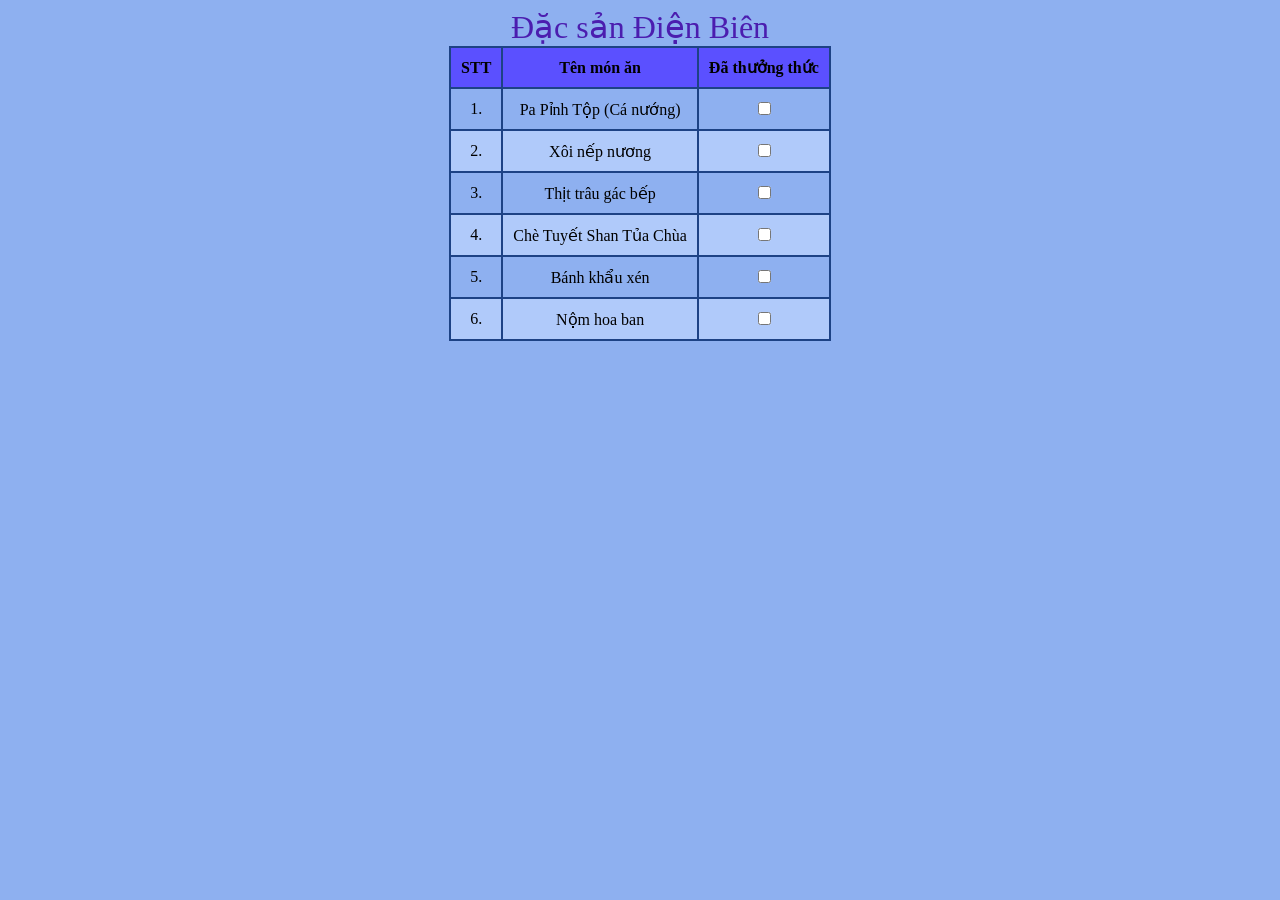
==== index.html @ adc9e401 "Update and rename BTBuoi1.html to index.html" ====
<!DOCTYPE html>
<html lang="en">
<head>
    <meta charset="UTF-8">
    <meta name="viewport" content="width=device-width, initial-scale=1.0">
    <title>Đặc sản Điện Biên</title>
    <link rel="icon" href="[data-uri]">
    <style>
        body
        {
            background-color: rgb(142, 176, 240);
        }
        table
        {
            margin: auto;
            border: solid;
        }
        table,th,td
        {
            text-align: center;
            border: 2px solid ;
            border-color: rgb(29, 66, 133);
            border-collapse: collapse;
            padding: 10px;
        }
        th
        {
            background-color: rgb(91, 80, 255);
        }
        .nen
        {
            background-color: rgb(176, 202, 250);
        }
        caption
        {
            color: rgb(75, 29, 175);
            font-size: xx-large;
        }
    </style>
</head>
<body>
    <table>
        <caption>Đặc sản Điện Biên</caption>
        <tr>
            <th>STT</th>
            <th>Tên món ăn</th>
            <th>Đã thưởng thức</th>
        </tr>
        <tr>
            <td>1.</td>
            <td>Pa Pỉnh Tộp (Cá nướng)</td>
            <td> <input type="checkbox" id="danhdau" name="danhdau" value="danhdau"> </td>
        </tr>
        <tr class="nen">
            <td>2.</td>
            <td>Xôi nếp nương</td>
            <td> <input type="checkbox" id="danhdau" name="danhdau" value="danhdau"> </td>
        </tr>
        <tr>
            <td>3.</td>
            <td>Thịt trâu gác bếp</td>
            <td> <input type="checkbox" id="danhdau" name="danhdau" value="danhdau"> </td>
        </tr>
        <tr class="nen">
            <td>4.</td>
            <td>Chè Tuyết Shan Tủa Chùa</td>
            <td> <input type="checkbox" id="danhdau" name="danhdau" value="danhdau"> </td>
        </tr>
        <tr>
            <td>5.</td>
            <td>Bánh khẩu xén</td>
            <td> <input type="checkbox" id="danhdau" name="danhdau" value="danhdau"> </td>
        </tr>
        <tr class="nen">
            <td>6.</td>
            <td>Nộm hoa ban</td>
            <td> <input type="checkbox" id="danhdau" name="danhdau" value="danhdau"> </td>
        </tr>
    </table>
</body>
</html>
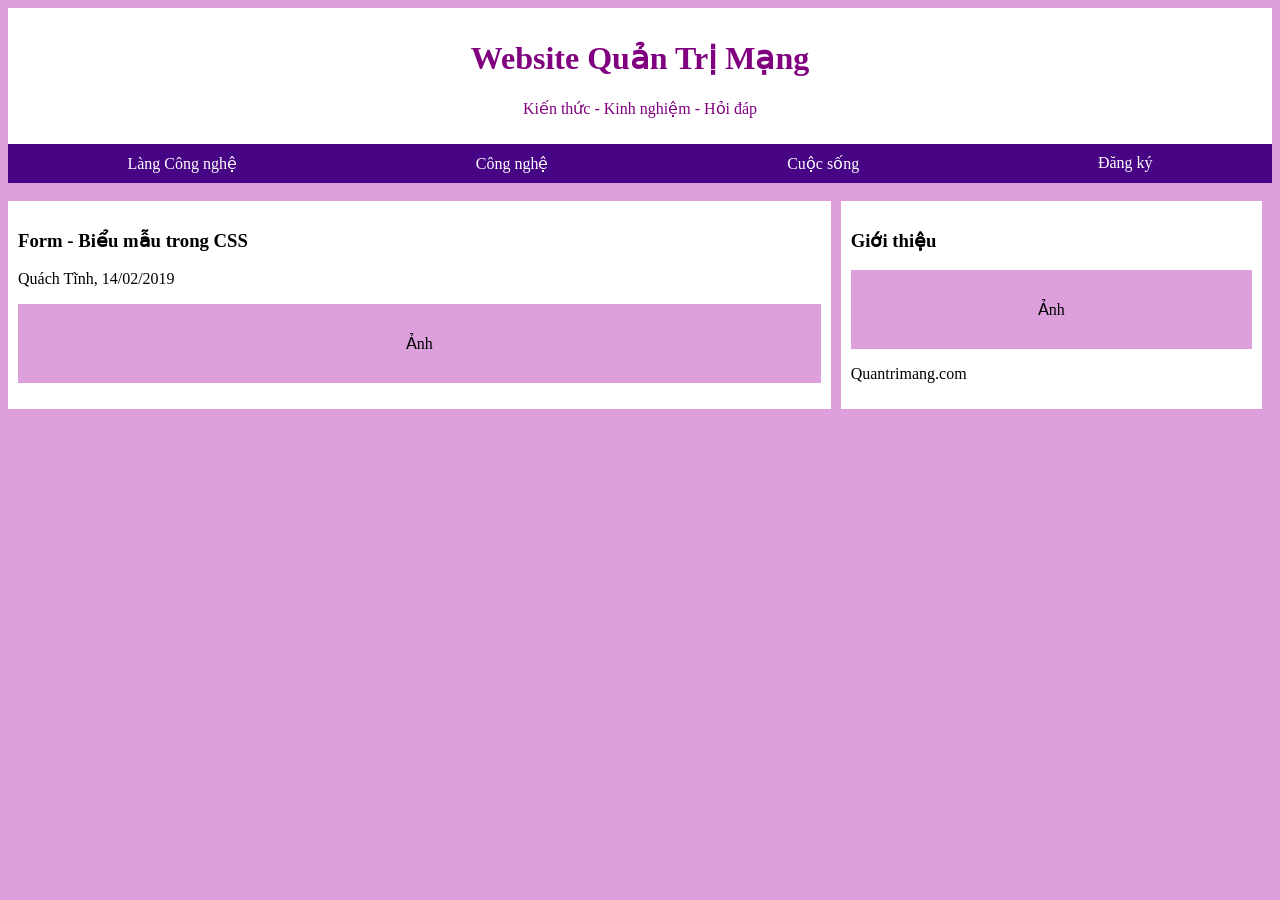
==== commit ab22c156: "Update and rename BTBuoi3.html to index.html" ====
--- a/index.html
+++ b/index.html
@@ -3,79 +3,79 @@
 <head>
     <meta charset="UTF-8">
     <meta name="viewport" content="width=device-width, initial-scale=1.0">
-    <title>Đặc sản Điện Biên</title>
-    <link rel="icon" href="[data-uri]">
+    <title>BT Buổi 3</title>
     <style>
-        body
-        {
-            background-color: rgb(142, 176, 240);
+        body{
+            background-color: plum;
         }
-        table
-        {
-            margin: auto;
-            border: solid;
-        }
-        table,th,td
-        {
+        .nen{
             text-align: center;
-            border: 2px solid ;
-            border-color: rgb(29, 66, 133);
-            border-collapse: collapse;
+            background-color: white;
+            color: purple;
             padding: 10px;
         }
-        th
-        {
-            background-color: rgb(91, 80, 255);
+        .header{
+            display: flex;
+            width: auto;
+            height: auto;
+            background-color: rgb(71, 5, 134);
+            justify-content: space-around;
         }
-        .nen
-        {
-            background-color: rgb(176, 202, 250);
+        a{
+            color: white;
+            padding: 10px;
+            text-decoration: none;
         }
-        caption
-        {
-            color: rgb(75, 29, 175);
-            font-size: xx-large;
+        a:hover{
+            color: purple;
+        }
+        .khoidoi{
+            display: flex;
+            background-color:plum;
+            gap: 10px;
+        }
+        .khoilon{
+            flex: 2;
+            background-color: white;
+            padding: 10px;
+        }
+        .khoinho{
+            flex: 1;
+            background-color: white;
+            padding: 10px;
+        }
+        .khoianh{
+            width: auto;
+            height: auto;
+            background-color: plum;
+            text-align: center;
+            padding: 30px;
         }
     </style>
 </head>
 <body>
-    <table>
-        <caption>Đặc sản Điện Biên</caption>
-        <tr>
-            <th>STT</th>
-            <th>Tên món ăn</th>
-            <th>Đã thưởng thức</th>
-        </tr>
-        <tr>
-            <td>1.</td>
-            <td>Pa Pỉnh Tộp (Cá nướng)</td>
-            <td> <input type="checkbox" id="danhdau" name="danhdau" value="danhdau"> </td>
-        </tr>
-        <tr class="nen">
-            <td>2.</td>
-            <td>Xôi nếp nương</td>
-            <td> <input type="checkbox" id="danhdau" name="danhdau" value="danhdau"> </td>
-        </tr>
-        <tr>
-            <td>3.</td>
-            <td>Thịt trâu gác bếp</td>
-            <td> <input type="checkbox" id="danhdau" name="danhdau" value="danhdau"> </td>
-        </tr>
-        <tr class="nen">
-            <td>4.</td>
-            <td>Chè Tuyết Shan Tủa Chùa</td>
-            <td> <input type="checkbox" id="danhdau" name="danhdau" value="danhdau"> </td>
-        </tr>
-        <tr>
-            <td>5.</td>
-            <td>Bánh khẩu xén</td>
-            <td> <input type="checkbox" id="danhdau" name="danhdau" value="danhdau"> </td>
-        </tr>
-        <tr class="nen">
-            <td>6.</td>
-            <td>Nộm hoa ban</td>
-            <td> <input type="checkbox" id="danhdau" name="danhdau" value="danhdau"> </td>
-        </tr>
-    </table>
+    <div class="nen">
+        <h1> Website Quản Trị Mạng </h1>
+        <p> Kiến thức - Kinh nghiệm - Hỏi đáp </p>
+    </div>
+    <div class="header">
+        <a href="#"> Làng Công nghệ </a>
+        <a href="#"> Công nghệ </a>
+        <a href="#"> Cuộc sống </a>
+        <a href="#"> Đăng ký </a>
+    </div> <br>
+    <div class="khoidoi">
+        <div class="khoilon">
+            <h3> Form - Biểu mẫu trong CSS </h3>
+            <p> Quách Tĩnh, 14/02/2019 </p>
+            <div class="khoianh"> Ảnh </div>
+        </div>
+        <div class="khoinho">
+            <h3> Giới thiệu </h3>
+            <div class="khoianh"> Ảnh </div>
+            <p> Quantrimang.com </p>
+        </div>
+    </p>
 </body>
+
 </html>
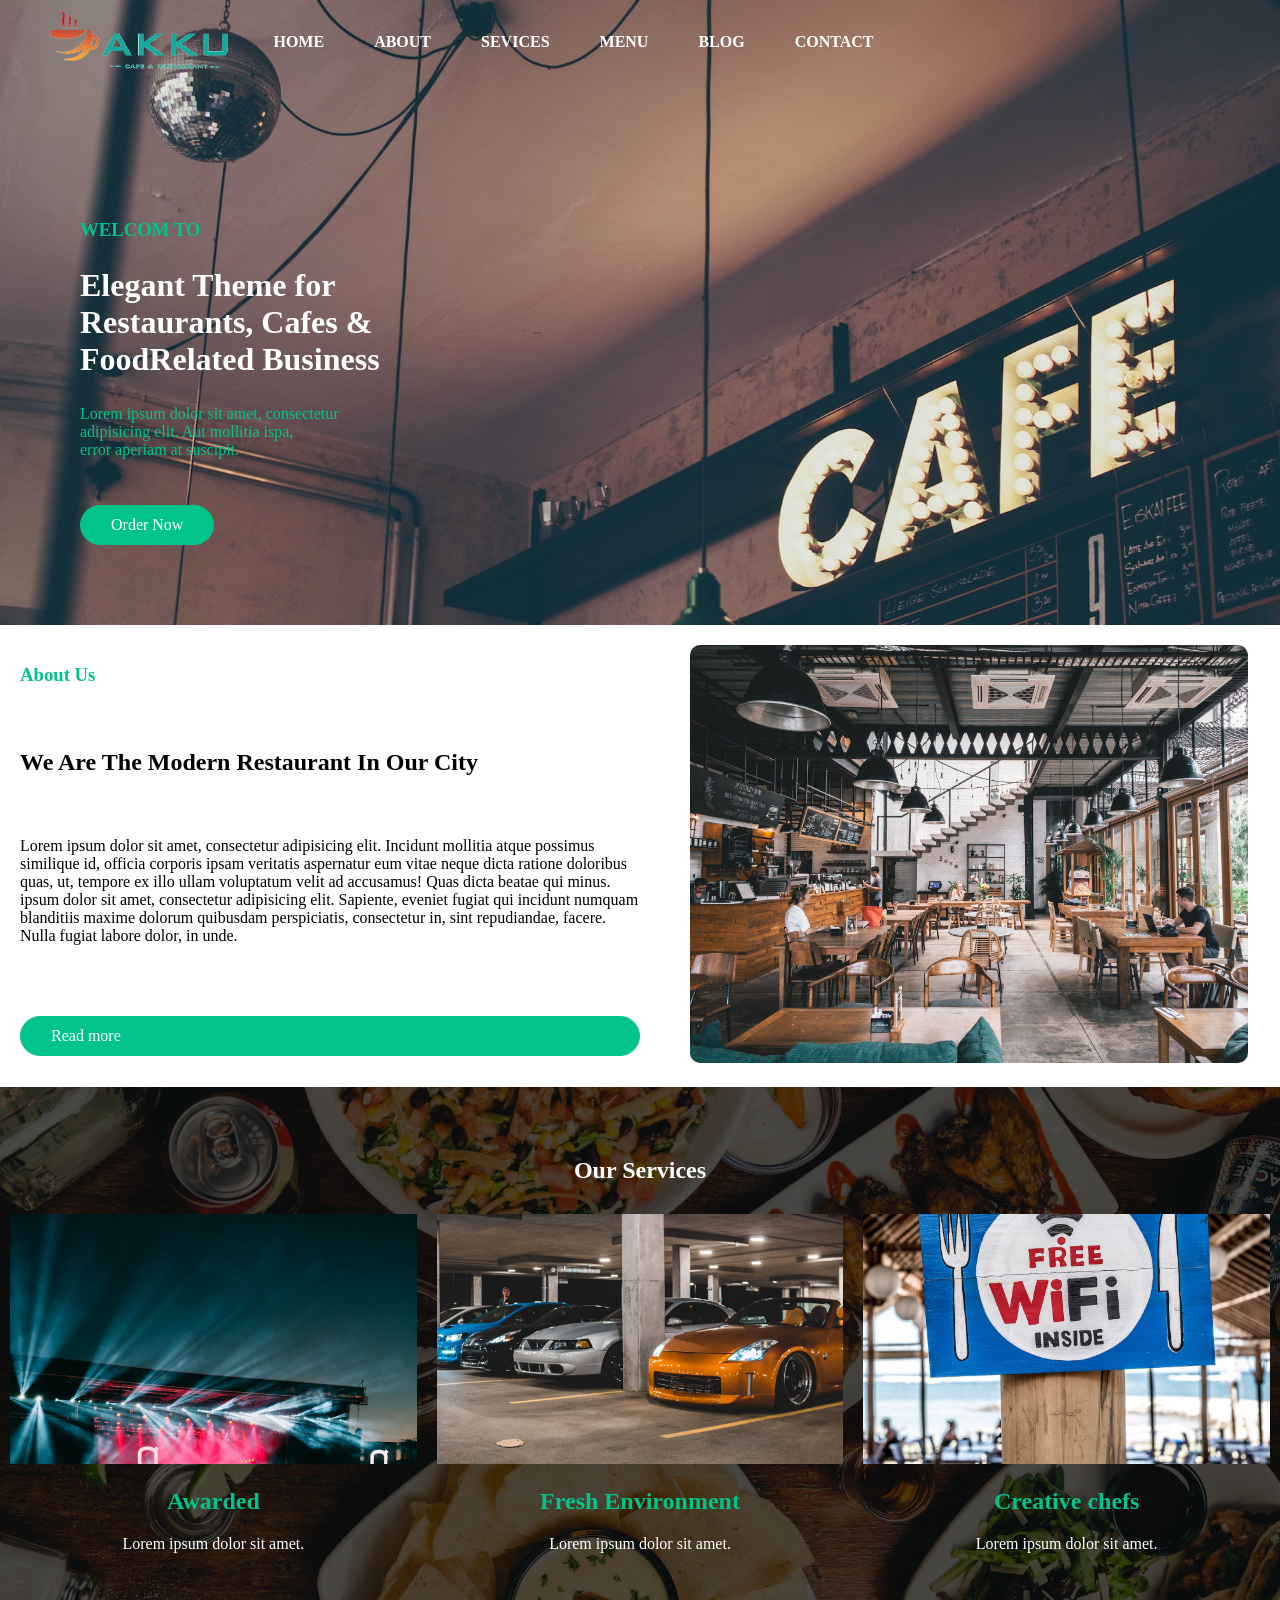
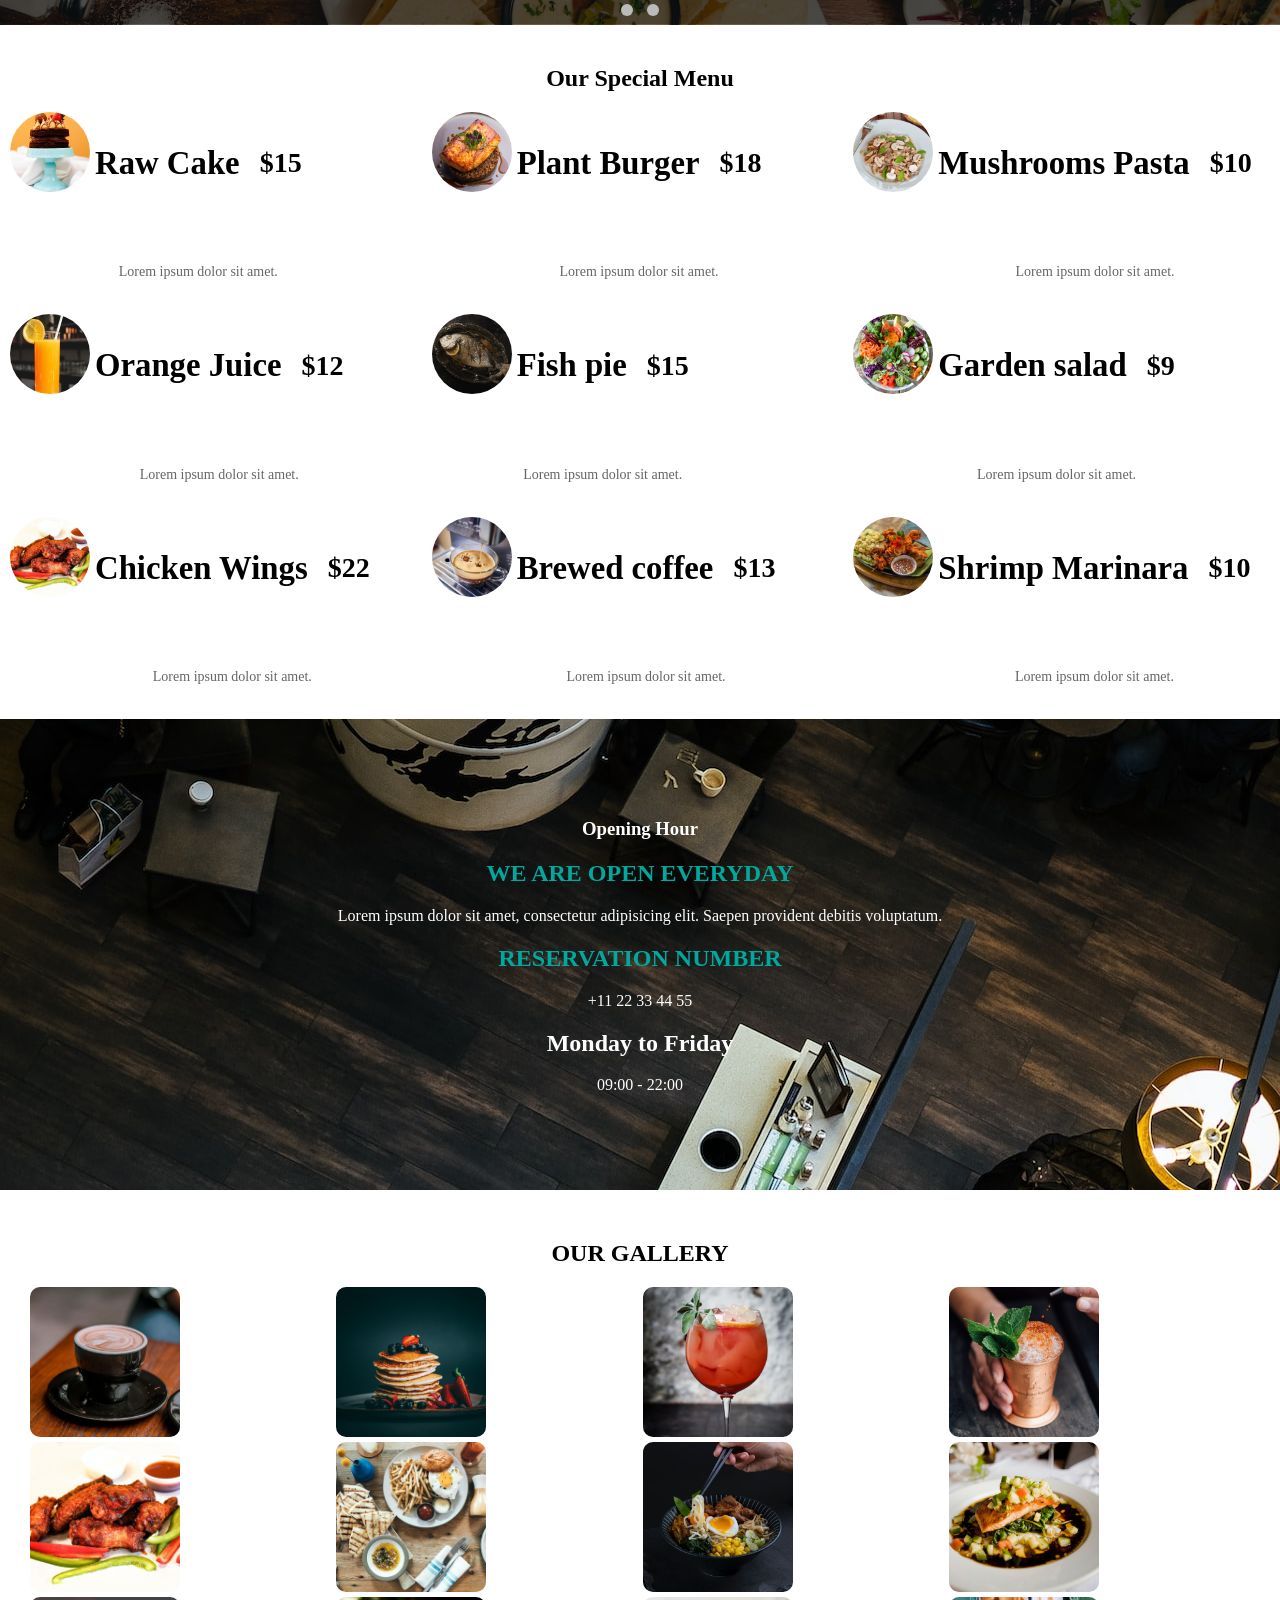
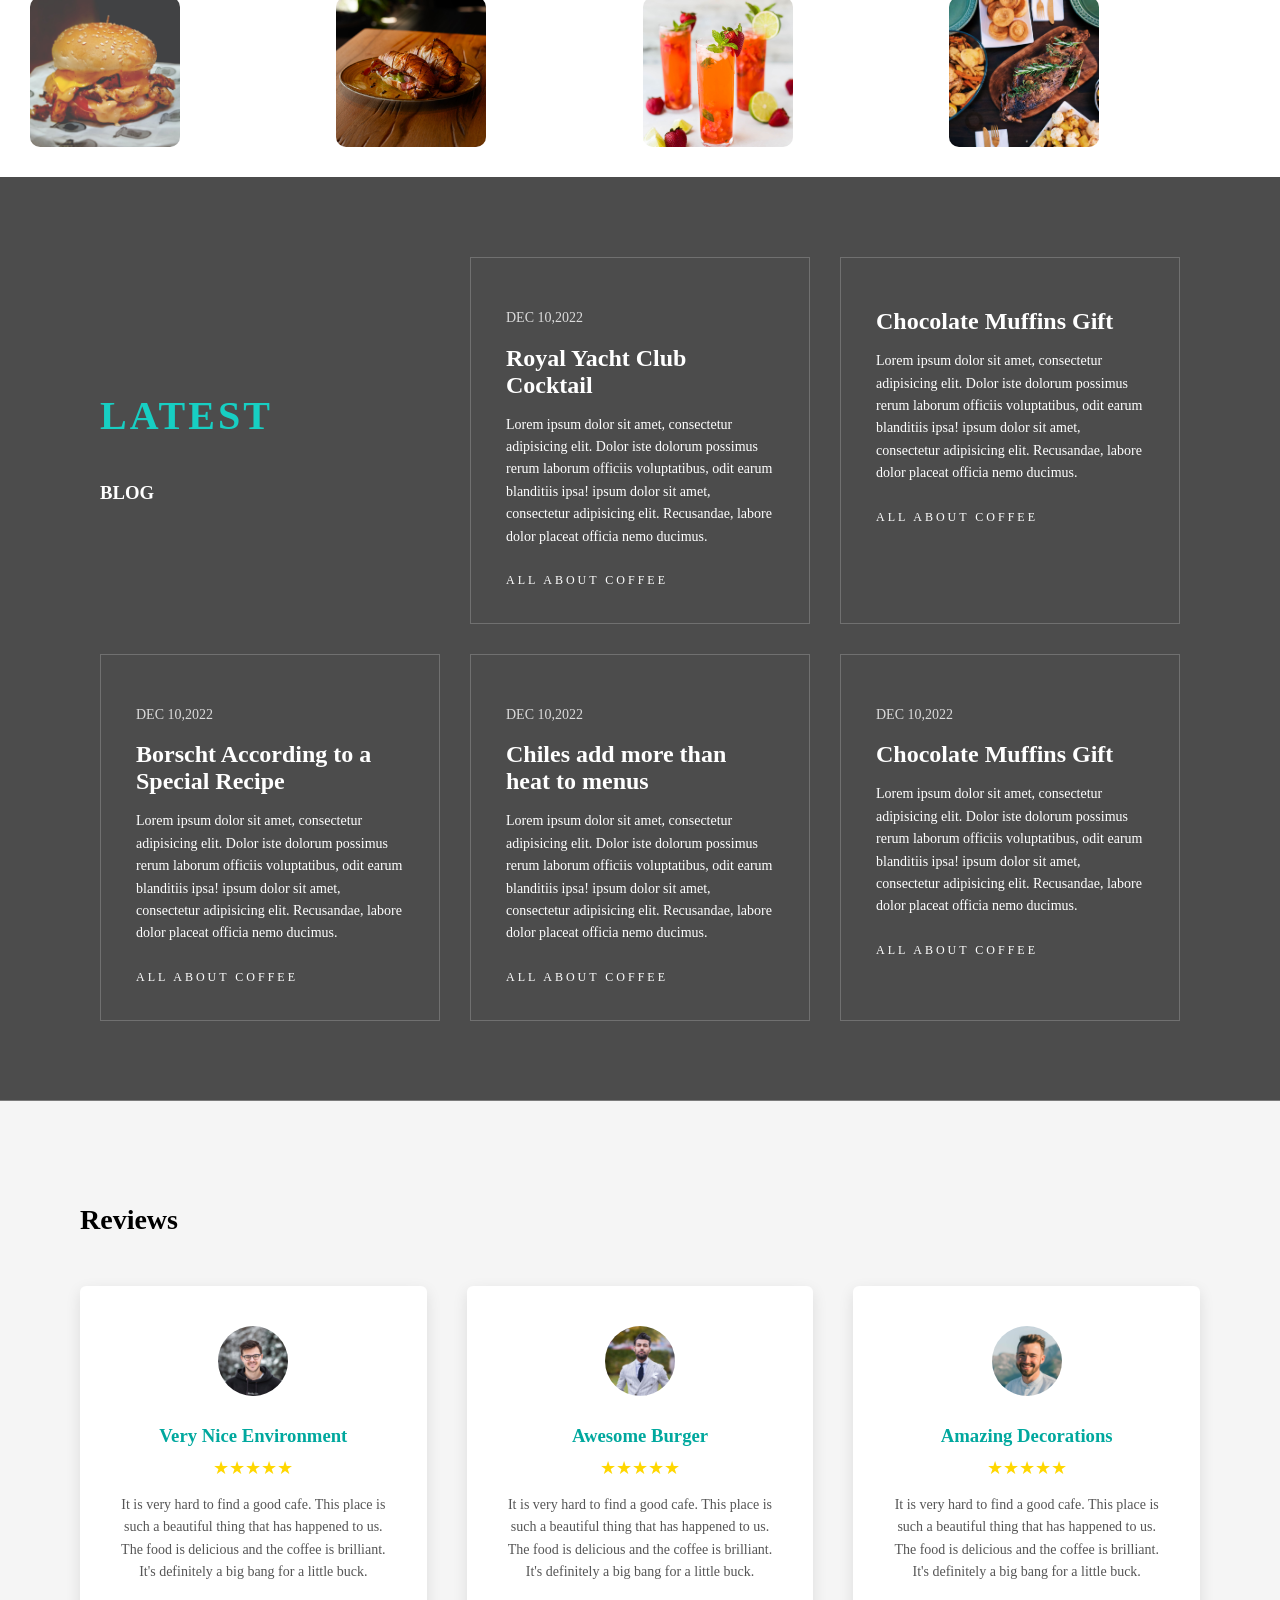
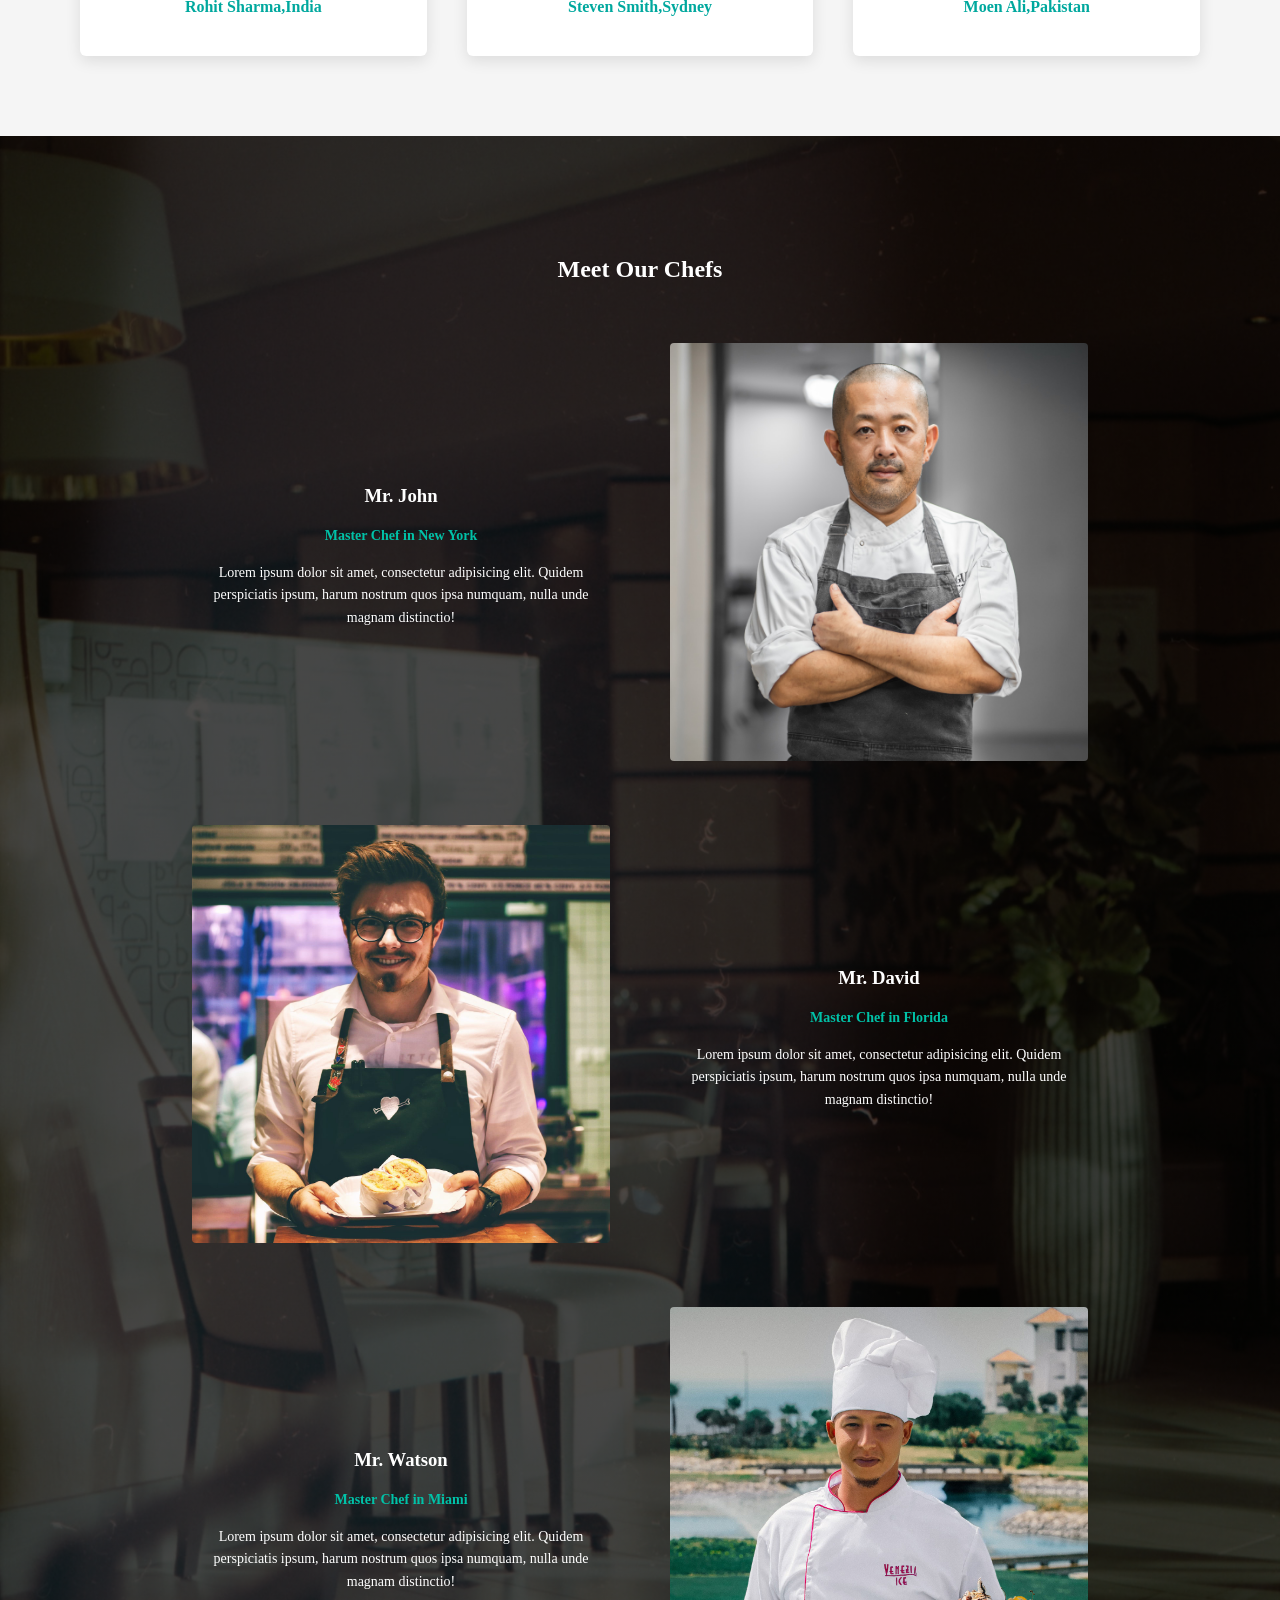
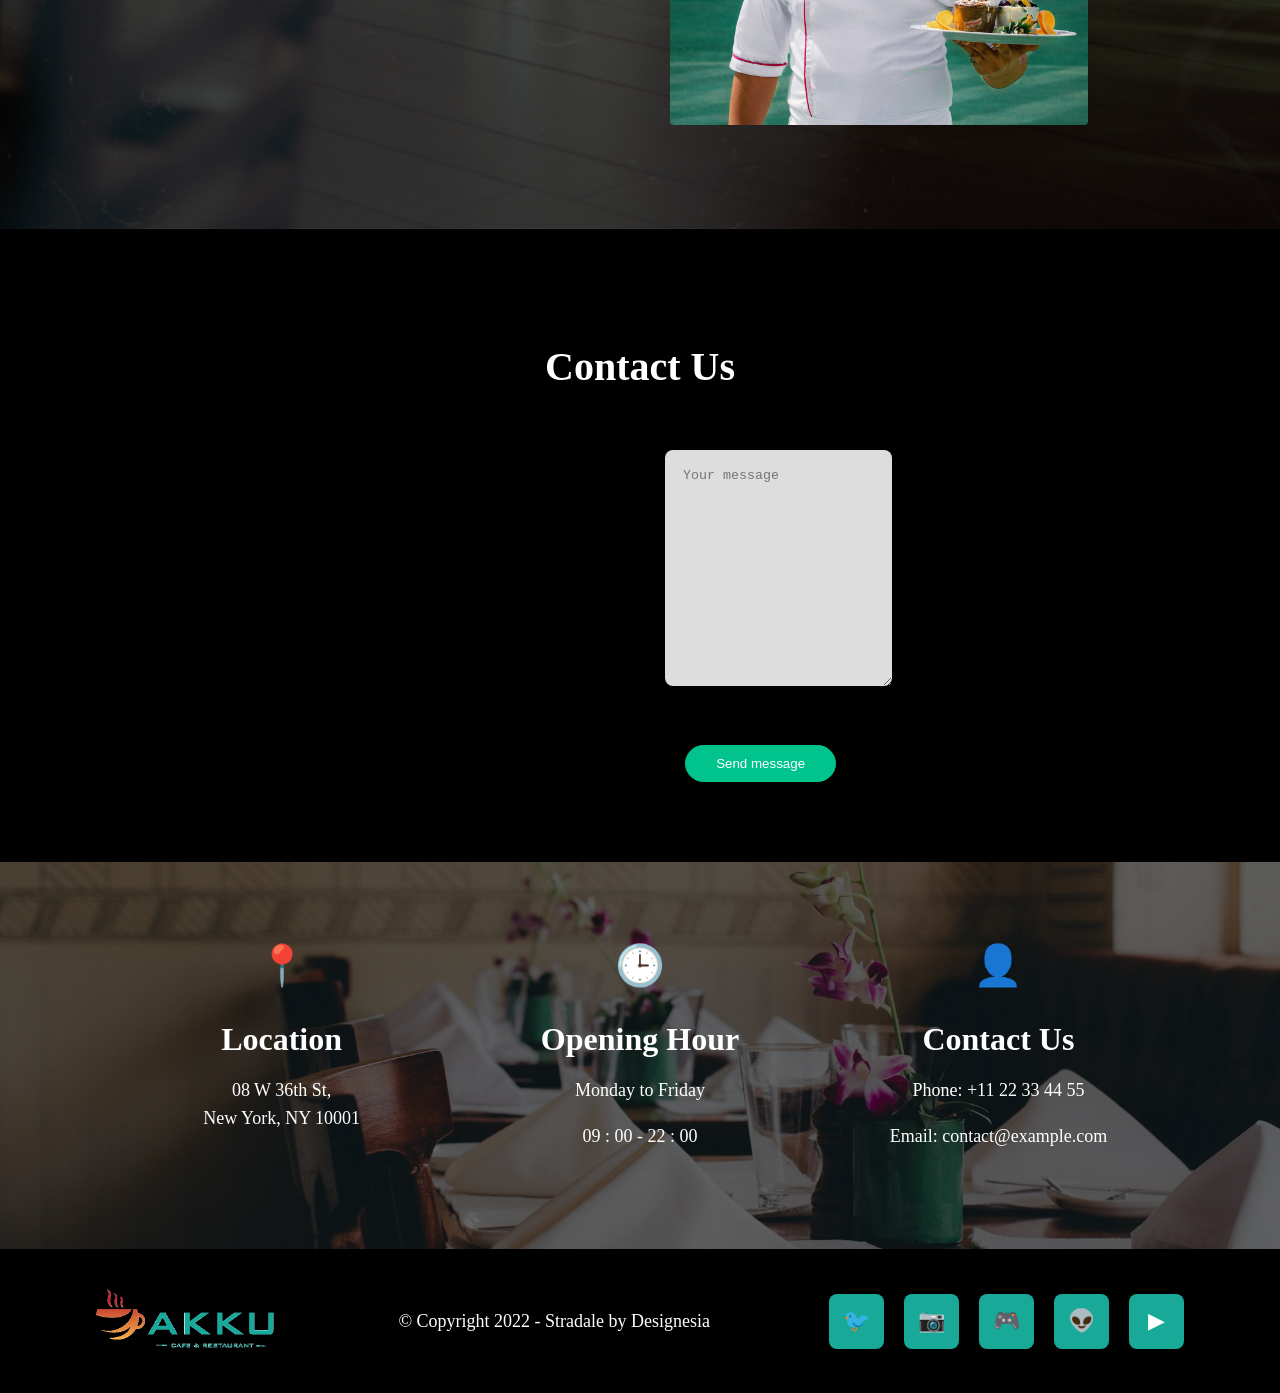
==== commit d1637f39: "Rename thanhpham.html to index.html" ====
--- a/index.html
+++ b/index.html
@@ -3,79 +3,399 @@
 <head>
     <meta charset="UTF-8">
     <meta name="viewport" content="width=device-width, initial-scale=1.0">
-    <title>BT Buổi 3</title>
-    <style>
-        body{
-            background-color: plum;
-        }
-        .nen{
-            text-align: center;
-            background-color: white;
-            color: purple;
-            padding: 10px;
-        }
-        .header{
-            display: flex;
-            width: auto;
-            height: auto;
-            background-color: rgb(71, 5, 134);
-            justify-content: space-around;
-        }
-        a{
-            color: white;
-            padding: 10px;
-            text-decoration: none;
-        }
-        a:hover{
-            color: purple;
-        }
-        .khoidoi{
-            display: flex;
-            background-color:plum;
-            gap: 10px;
-        }
-        .khoilon{
-            flex: 2;
-            background-color: white;
-            padding: 10px;
-        }
-        .khoinho{
-            flex: 1;
-            background-color: white;
-            padding: 10px;
-        }
-        .khoianh{
-            width: auto;
-            height: auto;
-            background-color: plum;
-            text-align: center;
-            padding: 30px;
-        }
-    </style>
+    <title>Document</title>
+    <link rel="stylesheet" href="thanhpham.css"> 
 </head>
 <body>
-    <div class="nen">
-        <h1> Website Quản Trị Mạng </h1>
-        <p> Kiến thức - Kinh nghiệm - Hỏi đáp </p>
+    <header class="head">
+        <div class="logo"> <img src="logo.png" alt="Lỗi ảnh"> </div>
+        <ul class="banner">
+            <li> <a href="#"> Home </a> </li>
+            <li> <a href="#"> About </a> </li>
+            <li> <a href="#"> Sevices </a> </li>
+            <li> <a href="#"> Menu </a> </li>
+            <li> <a href="#"> Blog </a> </li>
+            <li> <a href="#"> Contact </a> </li>
+    </ul>
+    </header>
+
+    <section class="Home">
+        <h3 > welcom to </h3>
+        <h1> Elegant Theme for Restaurants, Cafes & FoodRelated Business </h1>
+        <p> Lorem ipsum dolor sit amet, consectetur adipisicing elit. Aut mollitia ispa, <br> error aperiam at suscipit.</p>
+        <a href="#" class="nut"> Order Now </a>
+    </section>
+
+    <section class="About">
+        <div class="left">
+            <h3> About Us</h3>
+            <h1> We Are The Modern Restaurant In Our City </h1>
+            <p> Lorem ipsum dolor sit amet, consectetur adipisicing elit. Incidunt mollitia atque possimus similique id, officia corporis ipsam veritatis aspernatur eum vitae neque dicta ratione doloribus quas, ut, tempore ex illo ullam voluptatum velit ad accusamus! Quas dicta beatae qui minus. ipsum dolor sit amet, consectetur adipisicing elit. Sapiente, eveniet fugiat qui incidunt numquam blanditiis maxime dolorum quibusdam perspiciatis, consectetur in, sint repudiandae, facere. Nulla fugiat labore dolor, in unde. </p>
+            <a href="#" class="nut"> Read more</a>
+        </div>
+        <div class="right"> <img src="about.jpg" alt="Lỗi ảnh"> </div>
+    </section>
+
+    <section class="Services">
+        <h1> Our Services </h1>
+        <input type="radio" name="slide" id="s1" checked>
+        <input type="radio" name="slide" id="s2">
+        <div class="slides">
+            <div class="group">
+                <div class="groupitem">
+                    <img src="6 (6).jpg">
+                    <h2>Awarded</h2>
+                    <p>Lorem ipsum dolor sit amet.</p>
+                </div>
+                <div class="groupitem">
+                    <img src="6 (5).jpg">
+                    <h2>Fresh Environment</h2>
+                    <p>Lorem ipsum dolor sit amet.</p>
+                </div>
+                <div class="groupitem">
+                    <img src="6 (4).jpg">
+                    <h2>Creative chefs</h2>
+                    <p>Lorem ipsum dolor sit amet.</p>
+                </div>
+            </div>
+            <div class="group">
+                <div class="groupitem">
+                    <img src="6 (3).jpg">
+                    <h2>Quality Food</h2>
+                    <p>Lorem ipsum dolor sit amet.</p>
+                </div>
+                <div class="groupitem">
+                    <img src="6 (2).jpg">
+                    <h2>Best Service</h2>
+                    <p>Lorem ipsum dolor sit amet.</p>
+                </div>
+                <div class="groupitem">
+                    <img src="6 (1).jpg">
+                    <h2>Nice Place</h2>
+                    <p>Lorem ipsum dolor sit amet.</p>
+                </div>
+            </div>
+        </div>
+        <div class="dots">
+            <label for="s1"></label>
+            <label for="s2"></label>
+        </div>
+    </section>
+
+    <section class="Menu">
+        <h1> Our Special Menu </h1>
+        <div class="menu">
+            <div class="menu-item">
+                <img src="menu (9).jpg">
+                <div class="menu-text">
+                    <div class="title">
+                        <h3>Raw Cake</h3>
+                        <span class="line"></span>
+                        <span class="price">$15</span>
+                    </div>
+                    <p>Lorem ipsum dolor sit amet.</p>
+                </div>
+            </div>
+            <div class="menu-item">
+                <img src="menu (8).jpg">
+                <div class="menu-text">
+                    <div class="title">
+                        <h3>Plant Burger</h3>
+                        <span class="line"></span>
+                        <span class="price">$18</span>
+                    </div>
+                <p>Lorem ipsum dolor sit amet.</p>
+                </div>
+            </div>
+            <div class="menu-item">
+                <img src="menu (7).jpg">
+                <div class="menu-text">
+                    <div class="title">
+                        <h3>Mushrooms Pasta</h3>
+                        <span class="line"></span>
+                        <span class="price">$10</span>
+                    </div>
+                <p>Lorem ipsum dolor sit amet.</p>
+                </div>
+            </div>
+            <div class="menu-item">
+                <img src="menu (6).jpg">
+                <div class="menu-text">
+                    <div class="title">
+                        <h3>Orange Juice</h3>
+                        <span class="line"></span>
+                        <span class="price">$12</span>
+                    </div>
+                    <p>Lorem ipsum dolor sit amet.</p>
+                </div>
+            </div>
+            <div class="menu-item">
+                <img src="menu (5).jpg">
+                <div class="menu-text">
+                    <div class="title">
+                        <h3>Fish pie</h3>
+                        <span class="line"></span>
+                        <span class="price">$15</span>
+                    </div>
+                <p>Lorem ipsum dolor sit amet.</p>
+                </div>
+            </div>
+            <div class="menu-item">
+                <img src="menu (4).jpg">
+                <div class="menu-text">
+                    <div class="title">
+                        <h3>Garden salad</h3>
+                        <span class="line"></span>
+                        <span class="price">$9</span>
+                    </div>
+                    <p>Lorem ipsum dolor sit amet.</p>
+                </div>
+            </div>
+            <div class="menu-item">
+                <img src="menu (3).jpg">
+                <div class="menu-text">
+                    <div class="title">
+                        <h3>Chicken Wings</h3>
+                        <span class="line"></span>
+                        <span class="price">$22</span>
+                    </div>
+                <p>Lorem ipsum dolor sit amet.</p>
+                </div>
+            </div>
+            <div class="menu-item">
+                <img src="menu (2).jpg">
+                <div class="menu-text">
+                    <div class="title">
+                        <h3>Brewed coffee</h3>
+                        <span class="line"></span>
+                        <span class="price">$13</span>
+                    </div>
+                <p>Lorem ipsum dolor sit amet.</p>
+                </div>
+            </div>
+            <div class="menu-item">
+                <img src="menu (1).jpg">
+                <div class="menu-text">
+                    <div class="title">
+                        <h3>Shrimp Marinara</h3>
+                        <span class="line"></span>
+                        <span class="price">$10</span>
+                    </div>
+                <p>Lorem ipsum dolor sit amet.</p>
+                </div>
+            </div>
+        </div>
+    </section>
+
+    <section class="Openhour">
+        <h3> Opening Hour </h3>
+        <h1> we are open everyday </h1>
+        <p> Lorem ipsum dolor sit amet, consectetur adipisicing elit. Saepen provident debitis voluptatum. </p>
+        <h1> reservation number</h1>
+        <p> +11 22 33 44 55 </p>
+        <h2> Monday to Friday </h2>
+        <p> 09:00 - 22:00</p>
+    </section>
+
+    <section class="Gallery">
+        <h1> OUR GALLERY </h1>
+        <div class="item">
+            <img src="gallery (1).jpg" alt="">
+            <img src="gallery (2).jpg" alt="">
+            <img src="gallery (3).jpg" alt="">
+            <img src="gallery (4).jpg" alt="">
+            <img src="gallery (5).jpg" alt="">
+            <img src="gallery (6).jpg" alt="">
+            <img src="gallery (7).jpg" alt="">
+            <img src="gallery (8).jpg" alt="">
+            <img src="gallery (9).jpg" alt="">
+            <img src="gallery (10).jpg" alt="">
+            <img src="gallery (11).jpg" alt="">
+            <img src="gallery (12).jpg" alt="">
     </div>
-    <div class="header">
-        <a href="#"> Làng Công nghệ </a>
-        <a href="#"> Công nghệ </a>
-        <a href="#"> Cuộc sống </a>
-        <a href="#"> Đăng ký </a>
-    </div> <br>
-    <div class="khoidoi">
-        <div class="khoilon">
-            <h3> Form - Biểu mẫu trong CSS </h3>
-            <p> Quách Tĩnh, 14/02/2019 </p>
-            <div class="khoianh"> Ảnh </div>
-        </div>
-        <div class="khoinho">
-            <h3> Giới thiệu </h3>
-            <div class="khoianh"> Ảnh </div>
-            <p> Quantrimang.com </p>
-        </div>
-    </p>
+    </section>
+
+    <section class="Blog">
+        <div class="blog-grid">
+            <div class="blog-title">
+                <h2>LATEST</h2>
+                <h3>BLOG</h3>
+            </div>
+            <div class="blog-card">
+                <p class="date">DEC 10,2022</p>
+                <h2>Royal Yacht Club Cocktail</h2>
+                <p>
+                Lorem ipsum dolor sit amet, consectetur adipisicing elit. Dolor iste dolorum possimus rerum laborum officiis voluptatibus, odit earum blanditiis ipsa! ipsum dolor sit amet, consectetur adipisicing elit. Recusandae, labore dolor placeat officia nemo ducimus.
+                </p>
+                <span>ALL ABOUT COFFEE</span>
+            </div>
+            <div class="blog-card">
+                <h2>Chocolate Muffins Gift</h2>
+                <p>
+                Lorem ipsum dolor sit amet, consectetur adipisicing elit. Dolor iste dolorum possimus rerum laborum officiis voluptatibus, odit earum blanditiis ipsa! ipsum dolor sit amet, consectetur adipisicing elit. Recusandae, labore dolor placeat officia nemo ducimus.
+                </p>
+                <span>ALL ABOUT COFFEE</span>
+            </div>
+            <div class="blog-card">
+                <p class="date">DEC 10,2022</p>
+                <h2>Borscht According to a Special Recipe</h2>
+                <p>
+                Lorem ipsum dolor sit amet, consectetur adipisicing elit. Dolor iste dolorum possimus rerum laborum officiis voluptatibus, odit earum blanditiis ipsa! ipsum dolor sit amet, consectetur adipisicing elit. Recusandae, labore dolor placeat officia nemo ducimus.
+                </p>
+                <span>ALL ABOUT COFFEE</span>
+            </div>
+            <div class="blog-card">
+                <p class="date">DEC 10,2022</p>
+                <h2>Chiles add more than heat to menus</h2>
+                <p>
+                Lorem ipsum dolor sit amet, consectetur adipisicing elit. Dolor iste dolorum possimus rerum laborum officiis voluptatibus, odit earum blanditiis ipsa! ipsum dolor sit amet, consectetur adipisicing elit. Recusandae, labore dolor placeat officia nemo ducimus.
+                </p>
+                <span>ALL ABOUT COFFEE</span>
+            </div>
+            <div class="blog-card">
+                <p class="date">DEC 10,2022</p>
+                <h2>Chocolate Muffins Gift</h2>
+                <p>
+                Lorem ipsum dolor sit amet, consectetur adipisicing elit. Dolor iste dolorum possimus rerum laborum officiis voluptatibus, odit earum blanditiis ipsa! ipsum dolor sit amet, consectetur adipisicing elit. Recusandae, labore dolor placeat officia nemo ducimus.
+                </p>
+                <span>ALL ABOUT COFFEE</span>
+            </div>
+        </div>
+    </section>
+
+    <section class="Reviews">
+        <h2 class="title">Reviews</h2>
+        <div class="review-container">
+            <div class="review-card">
+                <img src="review (3).jpg">
+                <h3>Very Nice Environment</h3>
+                <div class="stars">★★★★★</div>
+                <p>
+                It is very hard to find a good cafe. This place is such a beautiful
+                thing that has happened to us. The food is delicious and the coffee
+                is brilliant. It's definitely a big bang for a little buck.
+                </p>
+                <span>Rohit Sharma,India</span>
+            </div>
+            <div class="review-card">
+                <img src="review (2).jpg">
+                <h3>Awesome Burger</h3>
+                <div class="stars">★★★★★</div>
+                <p>
+                It is very hard to find a good cafe. This place is such a beautiful
+                thing that has happened to us. The food is delicious and the coffee
+                is brilliant. It's definitely a big bang for a little buck.
+                </p>
+                <span>Steven Smith,Sydney</span>
+            </div>
+            <div class="review-card">
+                <img src="review (1).jpg">
+                <h3>Amazing Decorations</h3>
+                <div class="stars">★★★★★</div>
+                <p>
+                It is very hard to find a good cafe. This place is such a beautiful
+                thing that has happened to us. The food is delicious and the coffee
+                is brilliant. It's definitely a big bang for a little buck.
+                </p>
+                <span>Moen Ali,Pakistan</span>
+            </div>
+        </div>
+    </section>
+
+    <section class="Chefs">
+        <h2 class="chef-title">Meet Our Chefs</h2>
+        <div class="chef-grid">
+            <div class="chef-text">
+                <h3>Mr. John</h3>
+                <p class="role">Master Chef in New York</p>
+                <p>
+                Lorem ipsum dolor sit amet, consectetur adipisicing elit.
+                Quidem perspiciatis ipsum, harum nostrum quos ipsa numquam,
+                nulla unde magnam distinctio!
+                </p>
+            </div>
+            <div class="chef-img">
+                <img src="chef (2).jpg">
+            </div>
+            <div class="chef-img">
+                <img src="chef (3).jpg">
+            </div>
+            <div class="chef-text">
+                <h3>Mr. David</h3>
+                <p class="role">Master Chef in Florida</p>
+                <p>
+                Lorem ipsum dolor sit amet, consectetur adipisicing elit.
+                Quidem perspiciatis ipsum, harum nostrum quos ipsa numquam,
+                nulla unde magnam distinctio!
+                </p>
+            </div>
+            <div class="chef-text">
+                <h3>Mr. Watson</h3>
+                <p class="role">Master Chef in Miami</p>
+                <p>
+                Lorem ipsum dolor sit amet, consectetur adipisicing elit.
+                Quidem perspiciatis ipsum, harum nostrum quos ipsa numquam,
+                nulla unde magnam distinctio!
+                </p>
+            </div>
+            <div class="chef-img">
+                <img src="chef (4).jpg">
+            </div>
+        </div>
+    </section>
+
+    <section class="Contact">
+        <h2>Contact Us</h2>
+        <div class="contact-form">
+            <div class="left">
+                <input type="text" placeholder="Your Name">
+                <input type="email" placeholder="Email address">
+                <input type="text" placeholder="Your Subject">
+            </div>
+            <div class="right">
+                <textarea placeholder="Your message"></textarea>
+                <br>
+                <button class="nut"> Send message </button>
+            </div>
+        </div>
+    </section>
+
+    <section class="Info">
+        <div class="info-container">
+            <div class="info-item">
+                <div class="icon">📍</div>
+                <h3>Location</h3>
+                <p>08 W 36th St,<br>New York, NY 10001</p>
+            </div>
+            <div class="info-item">
+                <div class="icon">🕒</div>
+                <h3>Opening Hour</h3>
+                <p>Monday to Friday</p>
+                <p>09 : 00 - 22 : 00</p>
+            </div>
+            <div class="info-item">
+                <div class="icon">👤</div>
+                <h3>Contact Us</h3>
+                <p>Phone: +11 22 33 44 55</p>
+                <p>Email: contact@example.com</p>
+            </div>
+        </div>
+    </section>
+
+    <footer class="footer">
+        <div class="footer-container">
+            <div class="logo">
+                <img src="logo.png" alt="">
+            </div>
+            <div class="copyright"> © Copyright 2022 - Stradale by Designesia </div>
+            <div class="social">
+                <a href="#">🐦</a>
+                <a href="#">📷</a>
+                <a href="#">🎮</a>
+                <a href="#">👽</a>
+                <a href="#">▶</a>
+            </div>
+        </div>
+    </footer>
 </body>
-
 </html>
--- a/thanhpham.css
+++ b/thanhpham.css
@@ -0,0 +1,460 @@
+body{
+    background-image: url("anhnen.jpg");
+    background-attachment: fixed;
+    background-size: cover;
+    background-position: center;
+    margin: 0;
+    padding: 0;
+}
+
+    .head{
+        position: fixed;
+        display: flex;
+        justify-content: space-between;
+        align-items: center;
+        padding: 10px 50px;
+    }
+        .banner a{
+            text-decoration: none;
+            color: white;
+            font-weight: bold;
+            text-transform: uppercase;
+        }
+        .banner a:hover{
+            background-color: rgba(94, 49, 49, 0.1);
+            padding:10px 10px;
+            color:#00c48c;
+            box-shadow:0 25px 35px rgb(255, 255, 255, 0.5); 
+            /* Tạo vầng sáng xung quanh: box-shadow: độlệchngang độlệchdọc độlan màu; */
+        }
+        .logo img{
+            height: 90px;
+        }
+        .banner{
+            display: flex;
+            gap: 50px;
+            justify-content: space-evenly;
+            list-style: none;
+        }
+
+    .Home{
+        margin-left: 80px;
+        padding-top: 200px;
+        width: 25%;
+    }
+        .Home h3{
+            text-transform: uppercase;
+            color: #00c48c;
+        }
+        .Home h1{
+            color: white;
+            font-size:xx-large;
+        }
+        .Home p{
+            color: #00c48c;
+        }
+        .nut{
+            background-color: #00c48c;
+            color: white;
+            text-decoration: none;
+            padding: 10px 30px;
+            border: 1px solid #00c48c;
+            border-radius: 30px;
+            display: inline-block;
+            margin-top: 30px;
+        }
+        .nut:hover{
+            color: #00c48c;
+            background-color: white;
+        }
+
+    .About{
+        margin-top: 80px;
+        background-color: white;
+        display: flex;
+        gap: 50px;
+        padding: 20px;
+    }
+        .left{
+            width: 50%;
+        }
+        .left h3{
+            color: #00c48c;
+        }
+        .right{
+            width: 45%;
+        }
+        .right img{
+            width: 100%;
+            height: auto;
+            border-radius: 10px;
+        }
+
+    .Services{
+        width:100%;
+        overflow:hidden;
+        text-align:center;
+        background: linear-gradient(rgba(0,0,0,0.7), rgba(0,0,0,0.7)), url("service.jpg");
+        background-size: cover;
+        background-position: center;
+    }
+        .slides{
+        display:flex;
+        width:200%;
+        transition:0.5s;
+        }
+        .group{
+        width:50%;
+        display:flex;
+        }
+        .groupitem{
+        width:33.33%;
+        padding:10px;
+        }
+        .groupitem img{
+        width:100%;
+        height:250px;
+        object-fit:cover;
+        }
+        .Services h1{
+            color: white;
+            padding-top: 50px;
+        }
+        .slides h2{
+            color: #00c48c;
+        }
+        .slides p{
+            color: white;
+        }
+        input{
+        display:none;
+        }
+        /* chuyển slide */
+        #s1:checked ~ .slides{
+        transform:translateX(0);
+        }
+        #s2:checked ~ .slides{
+        transform:translateX(-50%);
+        }
+        /* dots */
+        .dots{
+        margin-top:20px;
+        }
+        .dots label{
+        width:12px;
+        height:12px;
+        background:#bbb;
+        display:inline-block;
+        border-radius:50%;
+        margin:5px;
+        cursor:pointer;
+        }
+
+    .Menu{
+        background-color: white;
+        padding: 20px 10px;
+        text-align: center;
+    }
+        .menu{
+        display:grid;
+        grid-template-columns: repeat(3,1fr);
+        gap:20px 5px;
+        }
+        .menu-item{
+        display:flex;
+        gap:5px;
+        }
+        .menu-item img{
+        width:80px;
+        height:80px;
+        border-radius:50%;
+        object-fit:cover;
+        }
+        .title{
+        display:flex;
+        align-items:center;
+        gap:10px;
+        width:100%;
+        }
+        .line{
+        flex:1;
+        height:1px;
+        background:#999;
+        }
+        .price{
+        font-weight:bold;
+        }
+        .menu-text p{
+        margin-top:5px;
+        font-size:14px;
+        color:#666;
+        }
+
+    .Openhour{
+        background-image: url("open.jpg");
+        color: white;
+        text-align: center;
+        margin: 0;
+        padding: 80px 10px;
+    }
+        .Openhour h1{
+            text-transform: uppercase;
+            color: #00a89e;
+        }
+
+    .Gallery{
+        background-color: white;
+        text-align: center;
+        padding: 30px;
+    }
+        .item{
+            display: grid;
+            grid-template-columns: repeat(4,1fr);
+            gap: 5px;
+        }
+        .item img{
+            width: 150px;
+            height: 150px;
+            border-radius: 10px;
+        }
+
+    .Blog{
+        background: linear-gradient(rgba(0,0,0,0.7),rgba(0,0,0,0.7)), url("blog(2).jpg");
+        background-size:cover;
+        background-position:center;
+        padding:80px 100px;
+        color:white;
+    }
+        .blog-grid{
+            display:grid;
+            grid-template-columns: 1fr 1fr 1fr;
+            gap:30px;
+        }
+        .blog-title{
+            display:flex;
+            flex-direction:column;
+            justify-content:center;
+        }
+        .blog-title h2{
+            color:#17cfc3;
+            font-size:40px;
+            letter-spacing:3px;
+        }
+        .blog-title h3{
+            margin-top:10px;
+        }
+        .blog-card{
+            border:1px solid rgba(255,255,255,0.2);
+            padding:35px;
+        }
+        .blog-card h2{
+            margin:15px 0;
+        }
+        .blog-card p{
+            font-size:14px;
+            line-height:1.6;
+        }
+        .date{
+            font-size:12px;
+            opacity:0.8;
+        }
+        .blog-card span{
+            display:block;
+            margin-top:25px;
+            letter-spacing:3px;
+            font-size:12px;
+        }
+
+    .Reviews{
+        background:#f5f5f5;
+        padding:80px;
+        text-align: center;
+    }
+        .title{
+            font-size:28px;
+            margin-bottom:50px;
+        }
+        .review-container{
+            display:flex;
+            justify-content:center;
+            gap:40px;
+        }
+        .review-card{
+            background:white;
+            padding:40px;
+            width:300px;
+            border-radius:6px;
+            box-shadow:0 5px 15px rgba(0,0,0,0.1);
+        }
+        .review-card img{
+            width:70px;
+            height:70px;
+            border-radius:50%;
+            object-fit:cover;
+            margin-bottom:15px;
+        }
+        .review-card h3{
+            color:#00a89e;
+            margin:10px 0;
+        }
+        .stars{
+            color:gold;
+            font-size:18px;
+            margin-bottom:15px;
+        }
+        .review-card p{
+            font-size:14px;
+            color:#555;
+            line-height:1.6;
+        }
+        .review-card span{
+            display:block;
+            margin-top:15px;
+            color:#00a89e;
+            font-weight:600;
+        }
+
+    .Chefs{
+        background: linear-gradient(rgba(0,0,0,0.7),rgba(0,0,0,0.7)), url("chef\ \(1\).jpg");
+        background-size:cover;
+        background-position:center;
+        padding:100px 0;
+        color:white;
+        text-align:center;
+    }
+        .chef-title{
+            margin-bottom:60px;
+        }
+        .chef-grid{
+            display:grid;
+            grid-template-columns:1fr 1fr;
+            gap:60px;
+            align-items:center;
+            width:70%;
+            margin:auto;
+        }
+        .chef-img img{
+            width:100%;
+            border-radius:4px;
+        }
+
+        .chef-text{
+            text-align:center;
+        }
+        .role{
+            color:#00c2a8;
+            margin:8px 0;
+            font-weight:600;
+        }
+        .chef-text p{
+            font-size:14px;
+            line-height:1.6;
+        }
+
+    .Contact{
+    background:black;
+    padding:80px 0;
+    text-align:center;
+    }
+        .Contact h2{
+            color:white;
+            font-size:40px;
+            margin-bottom:60px;
+        }
+        .contact-form{
+            display:grid;
+            grid-template-columns:1fr 1fr;
+            gap:50px;
+            width:900px;
+            margin:auto;
+        }
+        .left{
+            display:flex;
+            flex-direction:column;
+            gap:25px;
+        }
+        .left input{
+            padding:18px;
+            border:none;
+            border-radius:8px;
+            background:#ddd;
+            font-size:16px;
+            width:100%;
+        }
+        .right textarea{
+            width:100%;
+            height:200px;
+            padding:18px;
+            border:none;
+            border-radius:8px;
+            background:#ddd;
+            margin-bottom:25px;
+        }
+        
+    .Info{
+        background: linear-gradient(rgba(0,0,0,0.6), rgba(0,0,0,0.6)), url("info.jpg");
+        background-size:cover;
+        background-position:center;
+        padding:80px 0;
+        color:white;
+    }
+        .info-container{
+            display:flex;
+            justify-content:space-between;
+            text-align:center;
+            width:80%;
+            margin:auto;
+        }
+
+        .info-item{
+            width:30%;
+        }
+
+        .icon{
+            font-size:40px;
+            margin-bottom:20px;
+        }
+
+        .info-item h3{
+            font-size:32px;
+            margin-bottom:15px;
+        }
+        .info-item p{
+            font-size:18px;
+            line-height:1.6;
+        }
+
+    .footer{
+        background:black;
+        padding:40px 0;
+    }
+        .footer-container{
+            width:85%;
+            margin:auto;
+            display:flex;
+            align-items:center;
+            justify-content:space-between;
+            color:white;
+        }
+        .logo img{
+            height:60px;
+        }
+        .copyright{
+            font-size:18px;
+        }
+        .social{
+            display:flex;
+            gap:20px;
+        }
+        .social a{
+            width:55px;
+            height:55px;
+            background:#18a999;
+            display:flex;
+            align-items:center;
+            justify-content:center;
+            border-radius:8px;
+            color:white;
+            font-size:22px;
+            text-decoration:none;
+        }
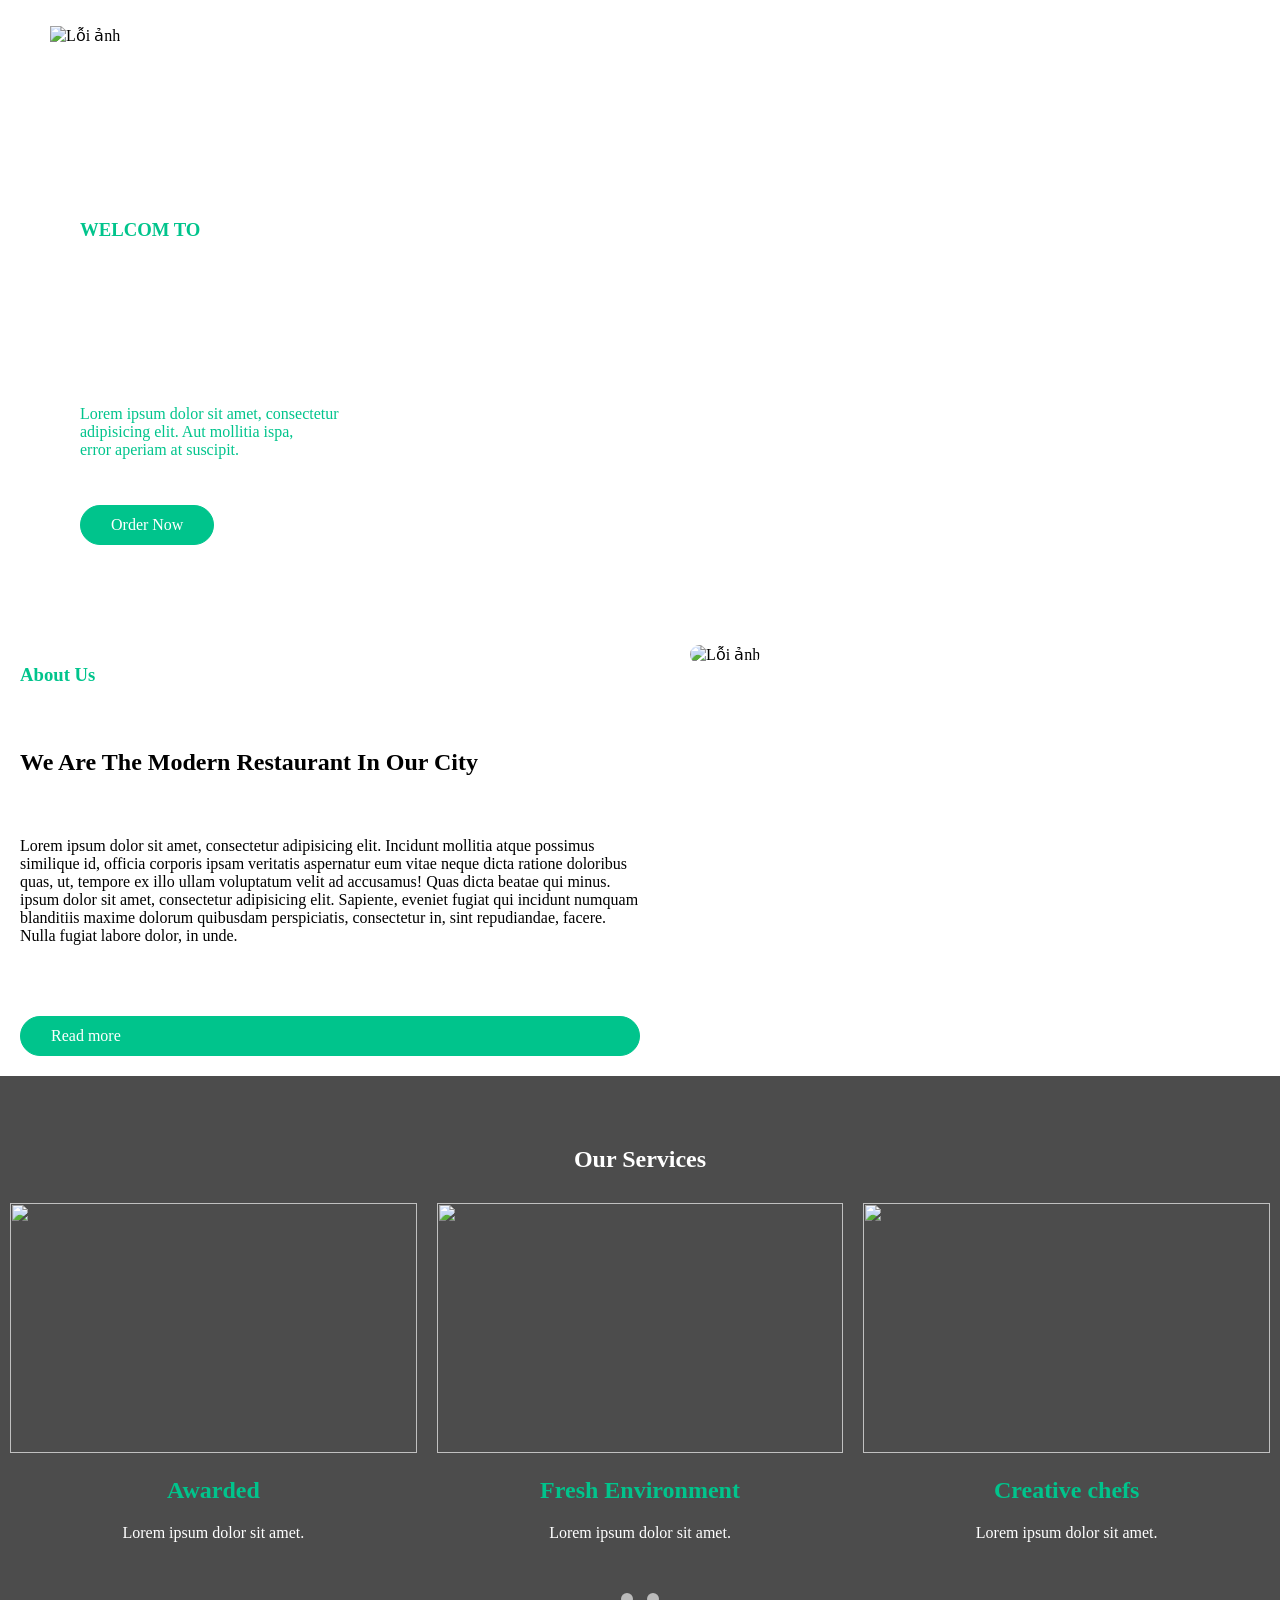
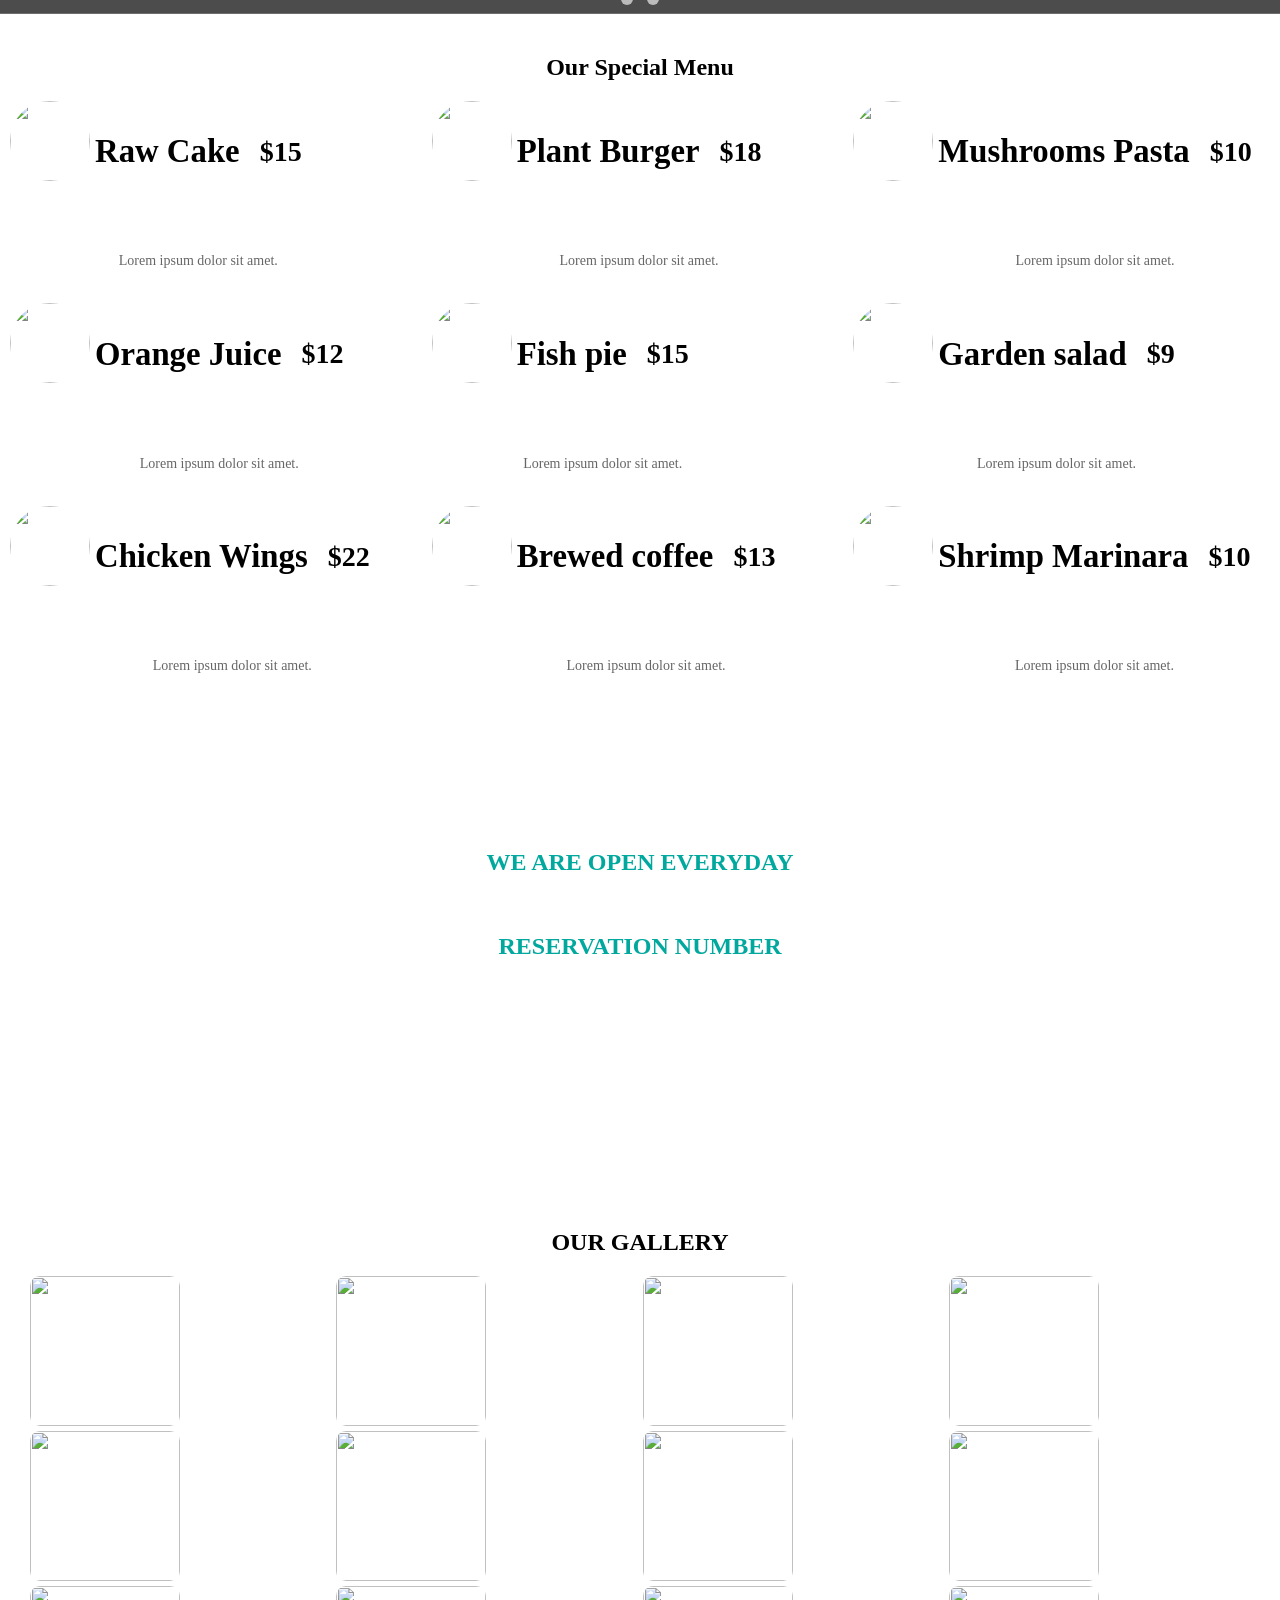
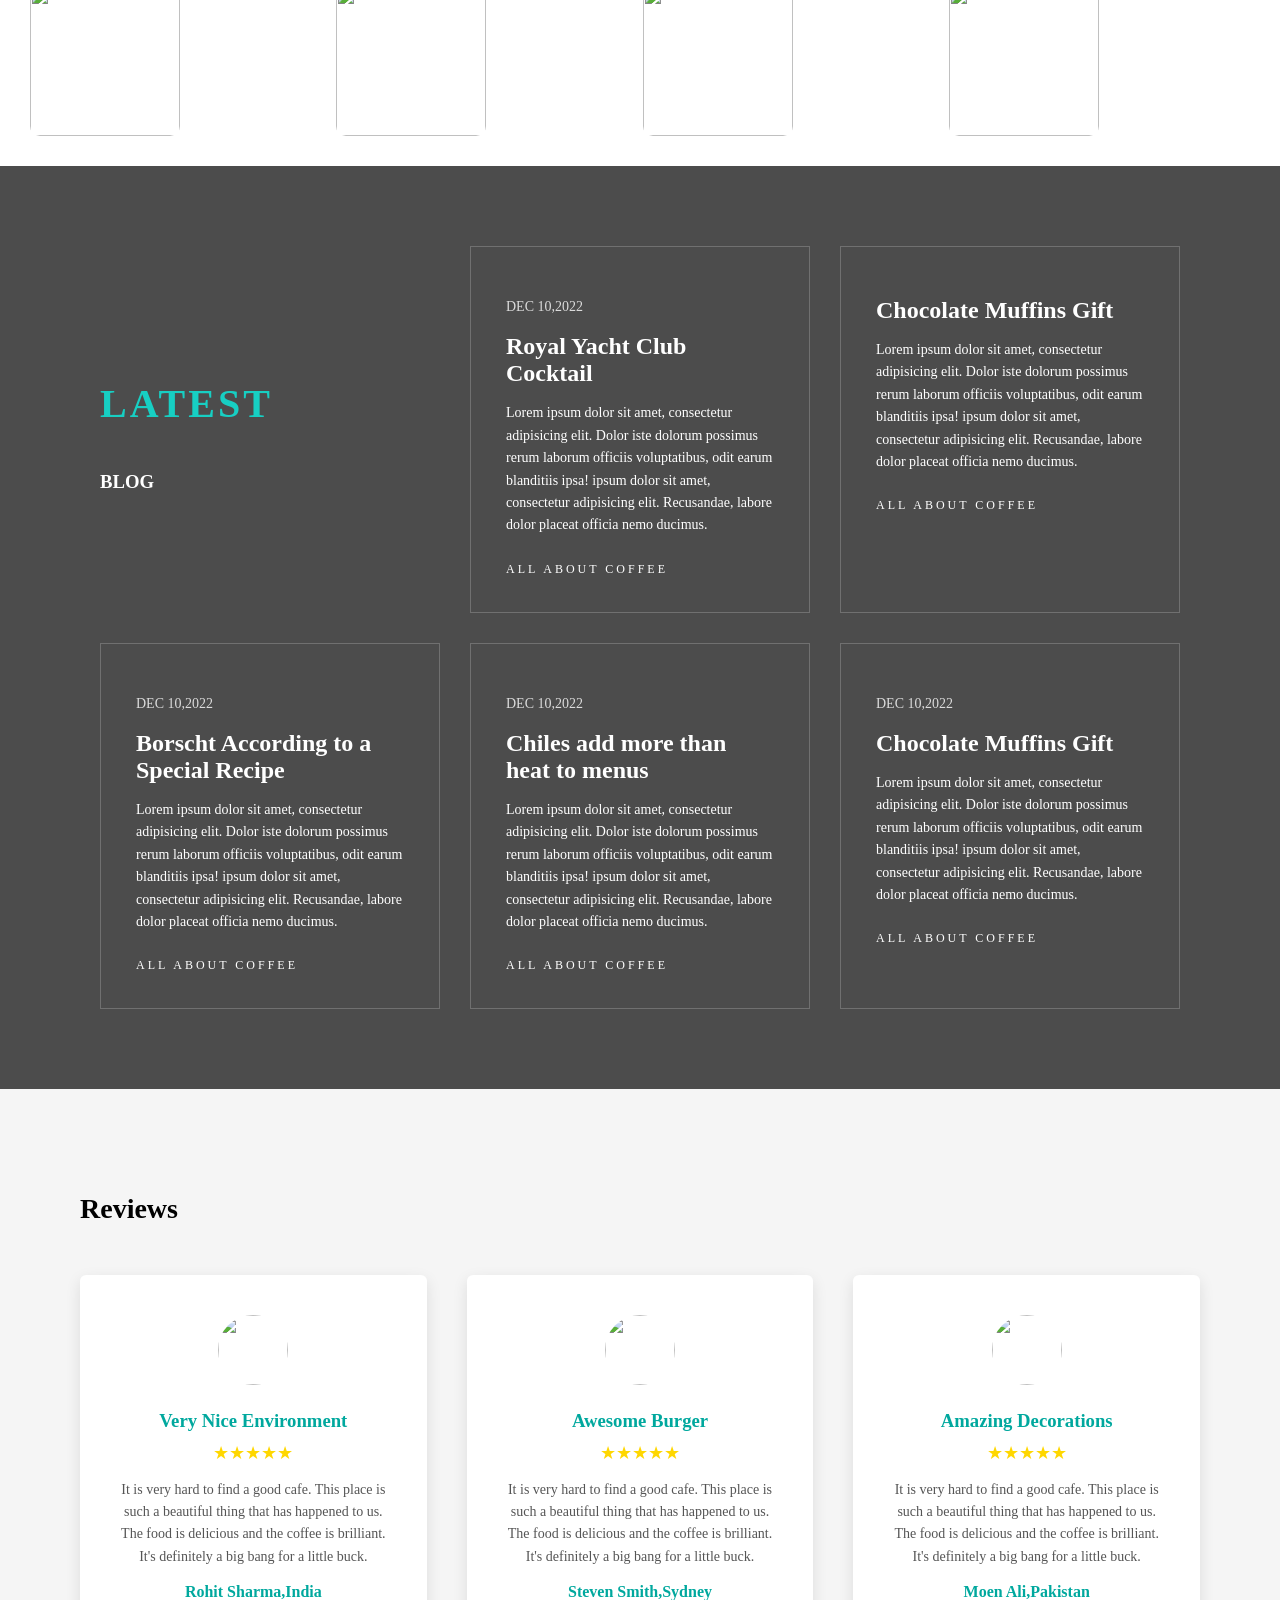
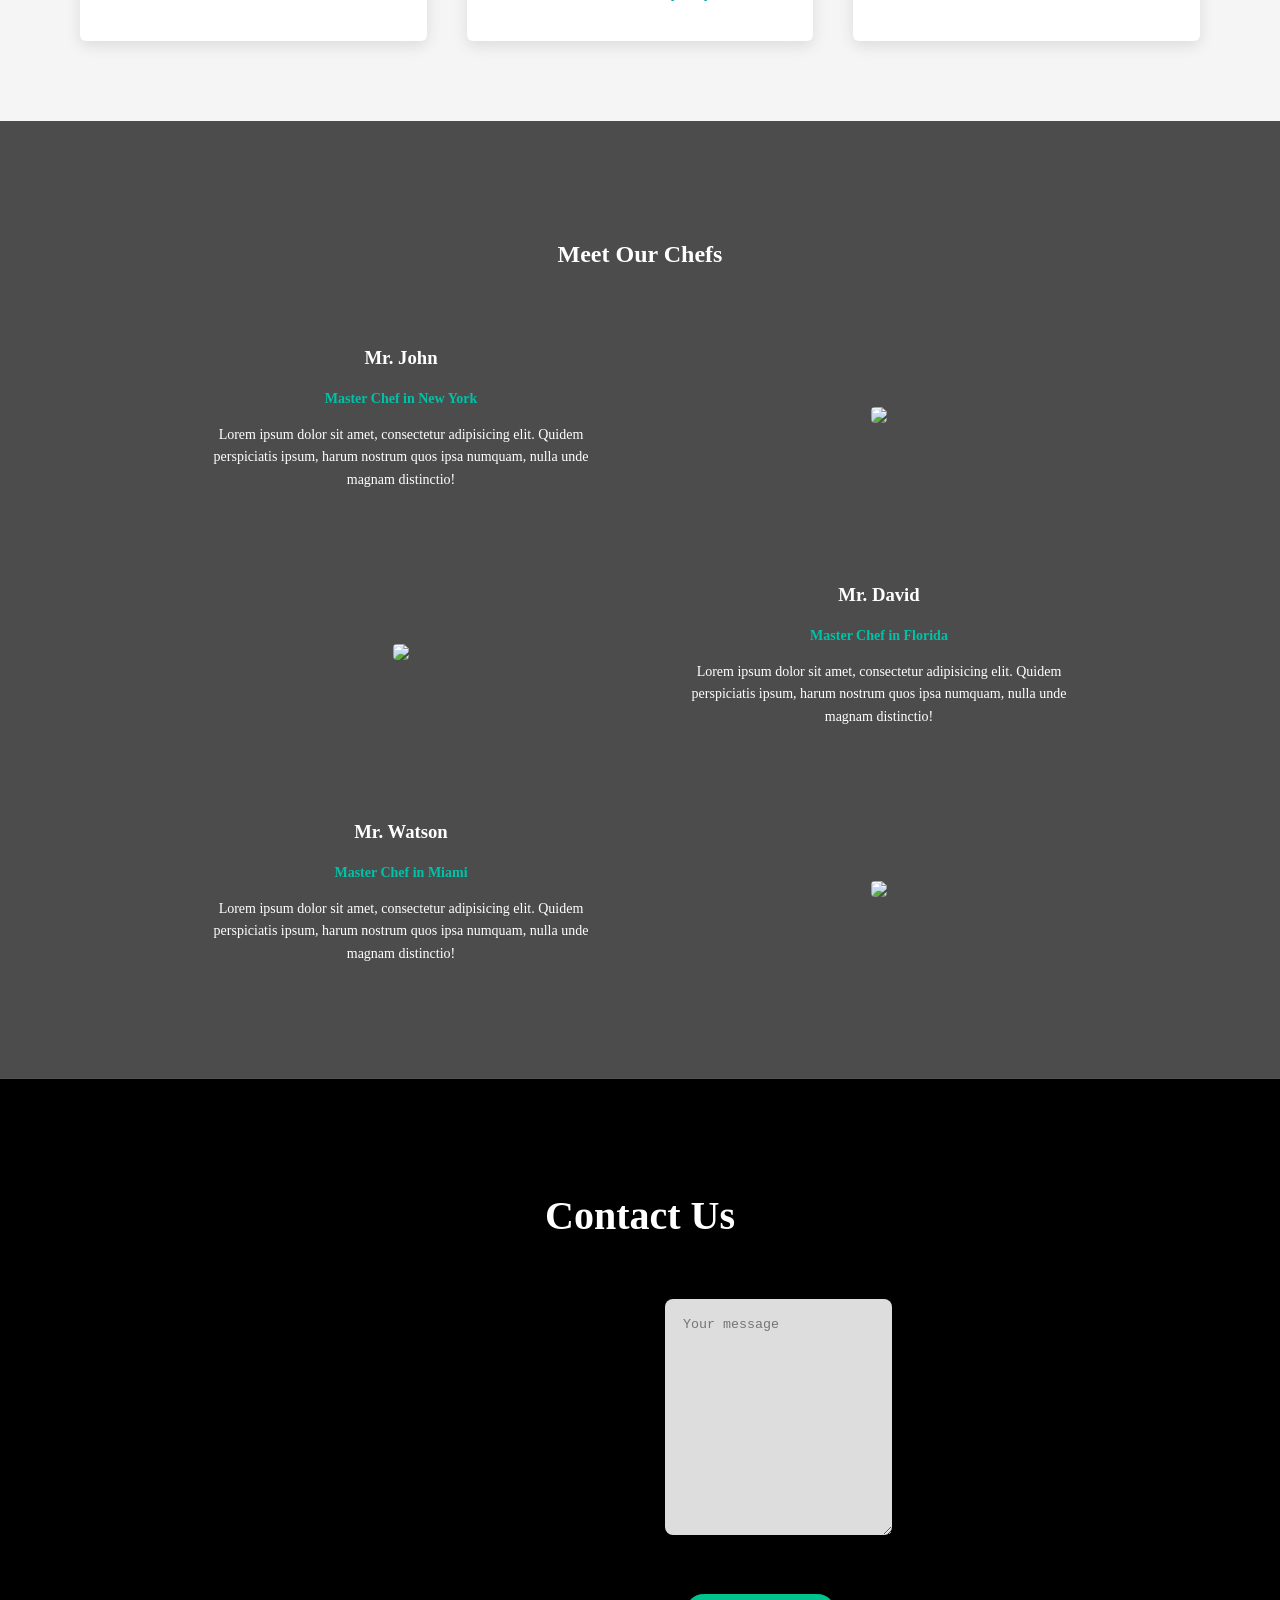
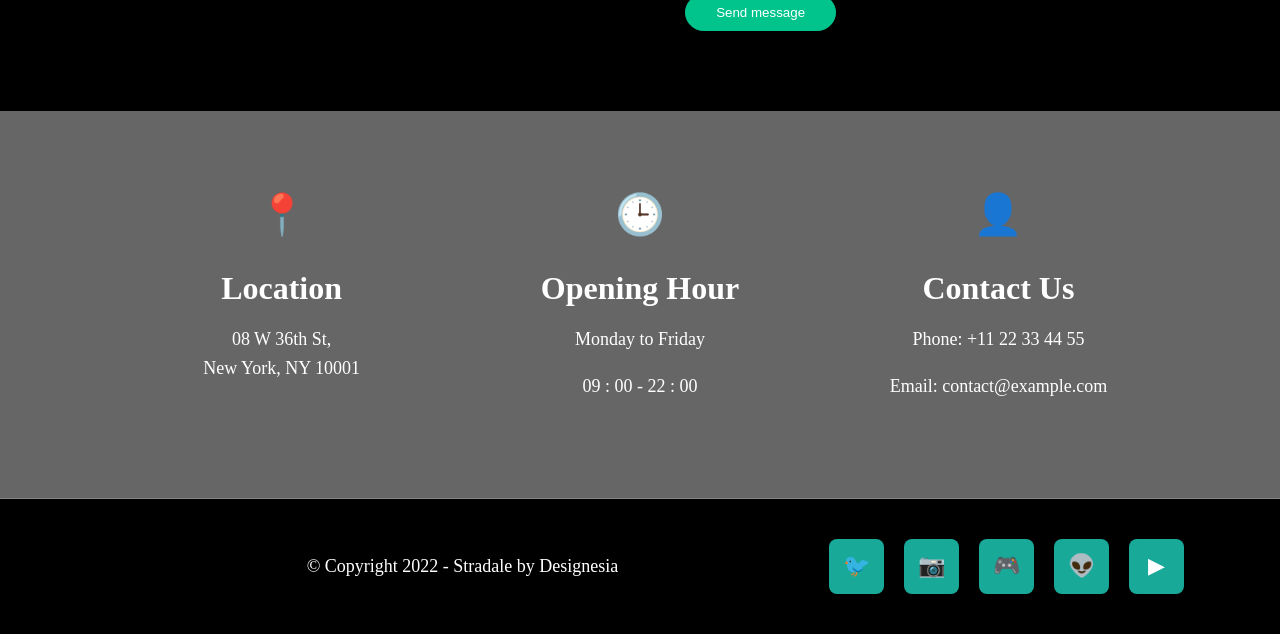
==== commit 7f98adca: "Update index.html" ====
--- a/index.html
+++ b/index.html
@@ -4,7 +4,7 @@
     <meta charset="UTF-8">
     <meta name="viewport" content="width=device-width, initial-scale=1.0">
     <title>Document</title>
-    <link rel="stylesheet" href="thanhpham.css"> 
+    <link rel="stylesheet" href="index.css"> 
 </head>
 <body>
     <header class="head">
--- a/index.css
+++ b/index.css
@@ -0,0 +1,460 @@
+body{
+    background-image: url("anhnen.jpg");
+    background-attachment: fixed;
+    background-size: cover;
+    background-position: center;
+    margin: 0;
+    padding: 0;
+}
+
+    .head{
+        position: fixed;
+        display: flex;
+        justify-content: space-between;
+        align-items: center;
+        padding: 10px 50px;
+    }
+        .banner a{
+            text-decoration: none;
+            color: white;
+            font-weight: bold;
+            text-transform: uppercase;
+        }
+        .banner a:hover{
+            background-color: rgba(94, 49, 49, 0.1);
+            padding:10px 10px;
+            color:#00c48c;
+            box-shadow:0 25px 35px rgb(255, 255, 255, 0.5); 
+            /* Tạo vầng sáng xung quanh: box-shadow: độlệchngang độlệchdọc độlan màu; */
+        }
+        .logo img{
+            height: 90px;
+        }
+        .banner{
+            display: flex;
+            gap: 50px;
+            justify-content: space-evenly;
+            list-style: none;
+        }
+
+    .Home{
+        margin-left: 80px;
+        padding-top: 200px;
+        width: 25%;
+    }
+        .Home h3{
+            text-transform: uppercase;
+            color: #00c48c;
+        }
+        .Home h1{
+            color: white;
+            font-size:xx-large;
+        }
+        .Home p{
+            color: #00c48c;
+        }
+        .nut{
+            background-color: #00c48c;
+            color: white;
+            text-decoration: none;
+            padding: 10px 30px;
+            border: 1px solid #00c48c;
+            border-radius: 30px;
+            display: inline-block;
+            margin-top: 30px;
+        }
+        .nut:hover{
+            color: #00c48c;
+            background-color: white;
+        }
+
+    .About{
+        margin-top: 80px;
+        background-color: white;
+        display: flex;
+        gap: 50px;
+        padding: 20px;
+    }
+        .left{
+            width: 50%;
+        }
+        .left h3{
+            color: #00c48c;
+        }
+        .right{
+            width: 45%;
+        }
+        .right img{
+            width: 100%;
+            height: auto;
+            border-radius: 10px;
+        }
+
+    .Services{
+        width:100%;
+        overflow:hidden;
+        text-align:center;
+        background: linear-gradient(rgba(0,0,0,0.7), rgba(0,0,0,0.7)), url("service.jpg");
+        background-size: cover;
+        background-position: center;
+    }
+        .slides{
+        display:flex;
+        width:200%;
+        transition:0.5s;
+        }
+        .group{
+        width:50%;
+        display:flex;
+        }
+        .groupitem{
+        width:33.33%;
+        padding:10px;
+        }
+        .groupitem img{
+        width:100%;
+        height:250px;
+        object-fit:cover;
+        }
+        .Services h1{
+            color: white;
+            padding-top: 50px;
+        }
+        .slides h2{
+            color: #00c48c;
+        }
+        .slides p{
+            color: white;
+        }
+        input{
+        display:none;
+        }
+        /* chuyển slide */
+        #s1:checked ~ .slides{
+        transform:translateX(0);
+        }
+        #s2:checked ~ .slides{
+        transform:translateX(-50%);
+        }
+        /* dots */
+        .dots{
+        margin-top:20px;
+        }
+        .dots label{
+        width:12px;
+        height:12px;
+        background:#bbb;
+        display:inline-block;
+        border-radius:50%;
+        margin:5px;
+        cursor:pointer;
+        }
+
+    .Menu{
+        background-color: white;
+        padding: 20px 10px;
+        text-align: center;
+    }
+        .menu{
+        display:grid;
+        grid-template-columns: repeat(3,1fr);
+        gap:20px 5px;
+        }
+        .menu-item{
+        display:flex;
+        gap:5px;
+        }
+        .menu-item img{
+        width:80px;
+        height:80px;
+        border-radius:50%;
+        object-fit:cover;
+        }
+        .title{
+        display:flex;
+        align-items:center;
+        gap:10px;
+        width:100%;
+        }
+        .line{
+        flex:1;
+        height:1px;
+        background:#999;
+        }
+        .price{
+        font-weight:bold;
+        }
+        .menu-text p{
+        margin-top:5px;
+        font-size:14px;
+        color:#666;
+        }
+
+    .Openhour{
+        background-image: url("open.jpg");
+        color: white;
+        text-align: center;
+        margin: 0;
+        padding: 80px 10px;
+    }
+        .Openhour h1{
+            text-transform: uppercase;
+            color: #00a89e;
+        }
+
+    .Gallery{
+        background-color: white;
+        text-align: center;
+        padding: 30px;
+    }
+        .item{
+            display: grid;
+            grid-template-columns: repeat(4,1fr);
+            gap: 5px;
+        }
+        .item img{
+            width: 150px;
+            height: 150px;
+            border-radius: 10px;
+        }
+
+    .Blog{
+        background: linear-gradient(rgba(0,0,0,0.7),rgba(0,0,0,0.7)), url("blog(2).jpg");
+        background-size:cover;
+        background-position:center;
+        padding:80px 100px;
+        color:white;
+    }
+        .blog-grid{
+            display:grid;
+            grid-template-columns: 1fr 1fr 1fr;
+            gap:30px;
+        }
+        .blog-title{
+            display:flex;
+            flex-direction:column;
+            justify-content:center;
+        }
+        .blog-title h2{
+            color:#17cfc3;
+            font-size:40px;
+            letter-spacing:3px;
+        }
+        .blog-title h3{
+            margin-top:10px;
+        }
+        .blog-card{
+            border:1px solid rgba(255,255,255,0.2);
+            padding:35px;
+        }
+        .blog-card h2{
+            margin:15px 0;
+        }
+        .blog-card p{
+            font-size:14px;
+            line-height:1.6;
+        }
+        .date{
+            font-size:12px;
+            opacity:0.8;
+        }
+        .blog-card span{
+            display:block;
+            margin-top:25px;
+            letter-spacing:3px;
+            font-size:12px;
+        }
+
+    .Reviews{
+        background:#f5f5f5;
+        padding:80px;
+        text-align: center;
+    }
+        .title{
+            font-size:28px;
+            margin-bottom:50px;
+        }
+        .review-container{
+            display:flex;
+            justify-content:center;
+            gap:40px;
+        }
+        .review-card{
+            background:white;
+            padding:40px;
+            width:300px;
+            border-radius:6px;
+            box-shadow:0 5px 15px rgba(0,0,0,0.1);
+        }
+        .review-card img{
+            width:70px;
+            height:70px;
+            border-radius:50%;
+            object-fit:cover;
+            margin-bottom:15px;
+        }
+        .review-card h3{
+            color:#00a89e;
+            margin:10px 0;
+        }
+        .stars{
+            color:gold;
+            font-size:18px;
+            margin-bottom:15px;
+        }
+        .review-card p{
+            font-size:14px;
+            color:#555;
+            line-height:1.6;
+        }
+        .review-card span{
+            display:block;
+            margin-top:15px;
+            color:#00a89e;
+            font-weight:600;
+        }
+
+    .Chefs{
+        background: linear-gradient(rgba(0,0,0,0.7),rgba(0,0,0,0.7)), url("chef\ \(1\).jpg");
+        background-size:cover;
+        background-position:center;
+        padding:100px 0;
+        color:white;
+        text-align:center;
+    }
+        .chef-title{
+            margin-bottom:60px;
+        }
+        .chef-grid{
+            display:grid;
+            grid-template-columns:1fr 1fr;
+            gap:60px;
+            align-items:center;
+            width:70%;
+            margin:auto;
+        }
+        .chef-img img{
+            width:100%;
+            border-radius:4px;
+        }
+
+        .chef-text{
+            text-align:center;
+        }
+        .role{
+            color:#00c2a8;
+            margin:8px 0;
+            font-weight:600;
+        }
+        .chef-text p{
+            font-size:14px;
+            line-height:1.6;
+        }
+
+    .Contact{
+    background:black;
+    padding:80px 0;
+    text-align:center;
+    }
+        .Contact h2{
+            color:white;
+            font-size:40px;
+            margin-bottom:60px;
+        }
+        .contact-form{
+            display:grid;
+            grid-template-columns:1fr 1fr;
+            gap:50px;
+            width:900px;
+            margin:auto;
+        }
+        .left{
+            display:flex;
+            flex-direction:column;
+            gap:25px;
+        }
+        .left input{
+            padding:18px;
+            border:none;
+            border-radius:8px;
+            background:#ddd;
+            font-size:16px;
+            width:100%;
+        }
+        .right textarea{
+            width:100%;
+            height:200px;
+            padding:18px;
+            border:none;
+            border-radius:8px;
+            background:#ddd;
+            margin-bottom:25px;
+        }
+        
+    .Info{
+        background: linear-gradient(rgba(0,0,0,0.6), rgba(0,0,0,0.6)), url("info.jpg");
+        background-size:cover;
+        background-position:center;
+        padding:80px 0;
+        color:white;
+    }
+        .info-container{
+            display:flex;
+            justify-content:space-between;
+            text-align:center;
+            width:80%;
+            margin:auto;
+        }
+
+        .info-item{
+            width:30%;
+        }
+
+        .icon{
+            font-size:40px;
+            margin-bottom:20px;
+        }
+
+        .info-item h3{
+            font-size:32px;
+            margin-bottom:15px;
+        }
+        .info-item p{
+            font-size:18px;
+            line-height:1.6;
+        }
+
+    .footer{
+        background:black;
+        padding:40px 0;
+    }
+        .footer-container{
+            width:85%;
+            margin:auto;
+            display:flex;
+            align-items:center;
+            justify-content:space-between;
+            color:white;
+        }
+        .logo img{
+            height:60px;
+        }
+        .copyright{
+            font-size:18px;
+        }
+        .social{
+            display:flex;
+            gap:20px;
+        }
+        .social a{
+            width:55px;
+            height:55px;
+            background:#18a999;
+            display:flex;
+            align-items:center;
+            justify-content:center;
+            border-radius:8px;
+            color:white;
+            font-size:22px;
+            text-decoration:none;
+        }
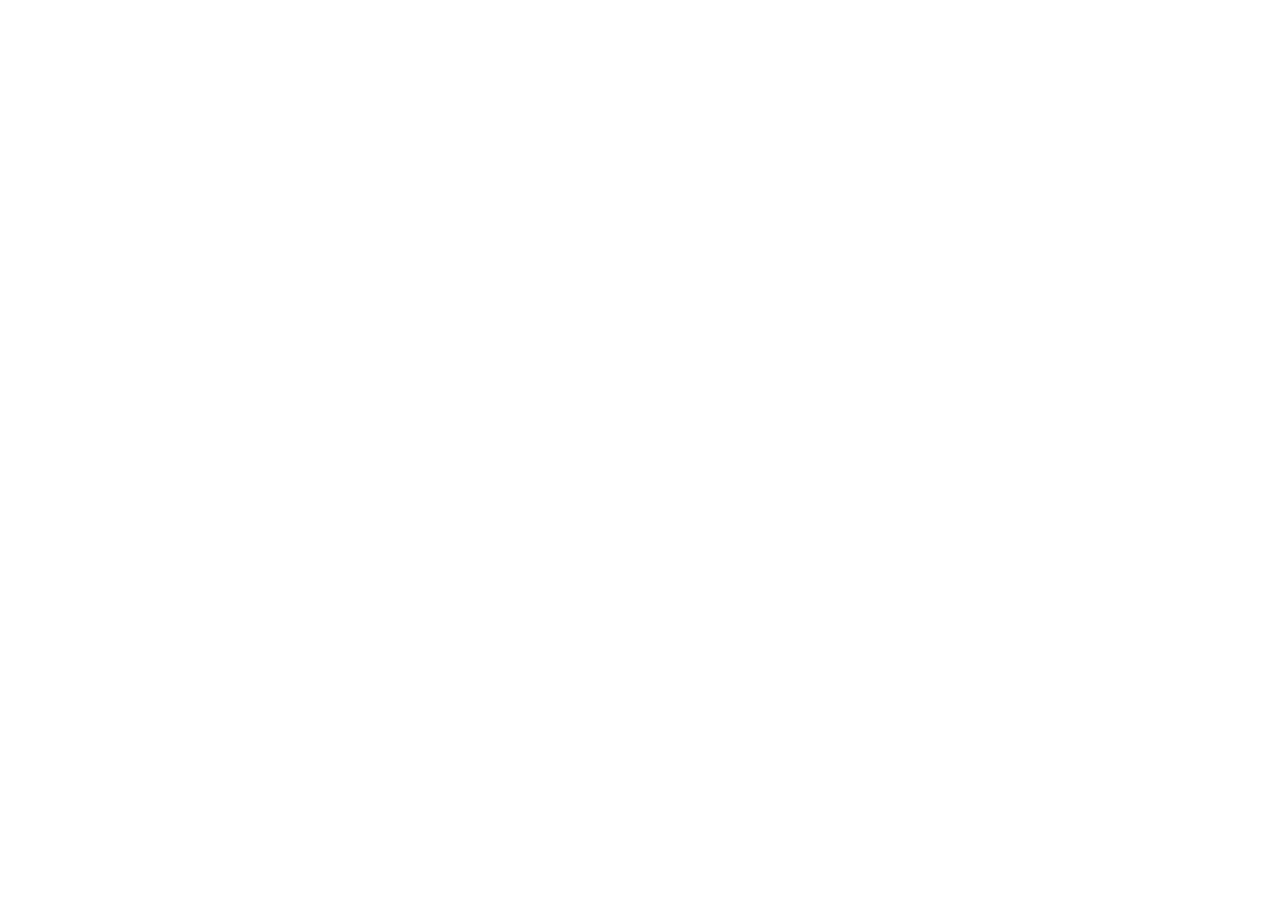
==== commit dc607d33: "Add files via upload" ====
--- a/index.html
+++ b/index.html
@@ -4,398 +4,8 @@
     <meta charset="UTF-8">
     <meta name="viewport" content="width=device-width, initial-scale=1.0">
     <title>Document</title>
-    <link rel="stylesheet" href="index.css"> 
+    <script src="BTbuoi1+2.js"></script>
 </head>
 <body>
-    <header class="head">
-        <div class="logo"> <img src="logo.png" alt="Lỗi ảnh"> </div>
-        <ul class="banner">
-            <li> <a href="#"> Home </a> </li>
-            <li> <a href="#"> About </a> </li>
-            <li> <a href="#"> Sevices </a> </li>
-            <li> <a href="#"> Menu </a> </li>
-            <li> <a href="#"> Blog </a> </li>
-            <li> <a href="#"> Contact </a> </li>
-    </ul>
-    </header>
-
-    <section class="Home">
-        <h3 > welcom to </h3>
-        <h1> Elegant Theme for Restaurants, Cafes & FoodRelated Business </h1>
-        <p> Lorem ipsum dolor sit amet, consectetur adipisicing elit. Aut mollitia ispa, <br> error aperiam at suscipit.</p>
-        <a href="#" class="nut"> Order Now </a>
-    </section>
-
-    <section class="About">
-        <div class="left">
-            <h3> About Us</h3>
-            <h1> We Are The Modern Restaurant In Our City </h1>
-            <p> Lorem ipsum dolor sit amet, consectetur adipisicing elit. Incidunt mollitia atque possimus similique id, officia corporis ipsam veritatis aspernatur eum vitae neque dicta ratione doloribus quas, ut, tempore ex illo ullam voluptatum velit ad accusamus! Quas dicta beatae qui minus. ipsum dolor sit amet, consectetur adipisicing elit. Sapiente, eveniet fugiat qui incidunt numquam blanditiis maxime dolorum quibusdam perspiciatis, consectetur in, sint repudiandae, facere. Nulla fugiat labore dolor, in unde. </p>
-            <a href="#" class="nut"> Read more</a>
-        </div>
-        <div class="right"> <img src="about.jpg" alt="Lỗi ảnh"> </div>
-    </section>
-
-    <section class="Services">
-        <h1> Our Services </h1>
-        <input type="radio" name="slide" id="s1" checked>
-        <input type="radio" name="slide" id="s2">
-        <div class="slides">
-            <div class="group">
-                <div class="groupitem">
-                    <img src="6 (6).jpg">
-                    <h2>Awarded</h2>
-                    <p>Lorem ipsum dolor sit amet.</p>
-                </div>
-                <div class="groupitem">
-                    <img src="6 (5).jpg">
-                    <h2>Fresh Environment</h2>
-                    <p>Lorem ipsum dolor sit amet.</p>
-                </div>
-                <div class="groupitem">
-                    <img src="6 (4).jpg">
-                    <h2>Creative chefs</h2>
-                    <p>Lorem ipsum dolor sit amet.</p>
-                </div>
-            </div>
-            <div class="group">
-                <div class="groupitem">
-                    <img src="6 (3).jpg">
-                    <h2>Quality Food</h2>
-                    <p>Lorem ipsum dolor sit amet.</p>
-                </div>
-                <div class="groupitem">
-                    <img src="6 (2).jpg">
-                    <h2>Best Service</h2>
-                    <p>Lorem ipsum dolor sit amet.</p>
-                </div>
-                <div class="groupitem">
-                    <img src="6 (1).jpg">
-                    <h2>Nice Place</h2>
-                    <p>Lorem ipsum dolor sit amet.</p>
-                </div>
-            </div>
-        </div>
-        <div class="dots">
-            <label for="s1"></label>
-            <label for="s2"></label>
-        </div>
-    </section>
-
-    <section class="Menu">
-        <h1> Our Special Menu </h1>
-        <div class="menu">
-            <div class="menu-item">
-                <img src="menu (9).jpg">
-                <div class="menu-text">
-                    <div class="title">
-                        <h3>Raw Cake</h3>
-                        <span class="line"></span>
-                        <span class="price">$15</span>
-                    </div>
-                    <p>Lorem ipsum dolor sit amet.</p>
-                </div>
-            </div>
-            <div class="menu-item">
-                <img src="menu (8).jpg">
-                <div class="menu-text">
-                    <div class="title">
-                        <h3>Plant Burger</h3>
-                        <span class="line"></span>
-                        <span class="price">$18</span>
-                    </div>
-                <p>Lorem ipsum dolor sit amet.</p>
-                </div>
-            </div>
-            <div class="menu-item">
-                <img src="menu (7).jpg">
-                <div class="menu-text">
-                    <div class="title">
-                        <h3>Mushrooms Pasta</h3>
-                        <span class="line"></span>
-                        <span class="price">$10</span>
-                    </div>
-                <p>Lorem ipsum dolor sit amet.</p>
-                </div>
-            </div>
-            <div class="menu-item">
-                <img src="menu (6).jpg">
-                <div class="menu-text">
-                    <div class="title">
-                        <h3>Orange Juice</h3>
-                        <span class="line"></span>
-                        <span class="price">$12</span>
-                    </div>
-                    <p>Lorem ipsum dolor sit amet.</p>
-                </div>
-            </div>
-            <div class="menu-item">
-                <img src="menu (5).jpg">
-                <div class="menu-text">
-                    <div class="title">
-                        <h3>Fish pie</h3>
-                        <span class="line"></span>
-                        <span class="price">$15</span>
-                    </div>
-                <p>Lorem ipsum dolor sit amet.</p>
-                </div>
-            </div>
-            <div class="menu-item">
-                <img src="menu (4).jpg">
-                <div class="menu-text">
-                    <div class="title">
-                        <h3>Garden salad</h3>
-                        <span class="line"></span>
-                        <span class="price">$9</span>
-                    </div>
-                    <p>Lorem ipsum dolor sit amet.</p>
-                </div>
-            </div>
-            <div class="menu-item">
-                <img src="menu (3).jpg">
-                <div class="menu-text">
-                    <div class="title">
-                        <h3>Chicken Wings</h3>
-                        <span class="line"></span>
-                        <span class="price">$22</span>
-                    </div>
-                <p>Lorem ipsum dolor sit amet.</p>
-                </div>
-            </div>
-            <div class="menu-item">
-                <img src="menu (2).jpg">
-                <div class="menu-text">
-                    <div class="title">
-                        <h3>Brewed coffee</h3>
-                        <span class="line"></span>
-                        <span class="price">$13</span>
-                    </div>
-                <p>Lorem ipsum dolor sit amet.</p>
-                </div>
-            </div>
-            <div class="menu-item">
-                <img src="menu (1).jpg">
-                <div class="menu-text">
-                    <div class="title">
-                        <h3>Shrimp Marinara</h3>
-                        <span class="line"></span>
-                        <span class="price">$10</span>
-                    </div>
-                <p>Lorem ipsum dolor sit amet.</p>
-                </div>
-            </div>
-        </div>
-    </section>
-
-    <section class="Openhour">
-        <h3> Opening Hour </h3>
-        <h1> we are open everyday </h1>
-        <p> Lorem ipsum dolor sit amet, consectetur adipisicing elit. Saepen provident debitis voluptatum. </p>
-        <h1> reservation number</h1>
-        <p> +11 22 33 44 55 </p>
-        <h2> Monday to Friday </h2>
-        <p> 09:00 - 22:00</p>
-    </section>
-
-    <section class="Gallery">
-        <h1> OUR GALLERY </h1>
-        <div class="item">
-            <img src="gallery (1).jpg" alt="">
-            <img src="gallery (2).jpg" alt="">
-            <img src="gallery (3).jpg" alt="">
-            <img src="gallery (4).jpg" alt="">
-            <img src="gallery (5).jpg" alt="">
-            <img src="gallery (6).jpg" alt="">
-            <img src="gallery (7).jpg" alt="">
-            <img src="gallery (8).jpg" alt="">
-            <img src="gallery (9).jpg" alt="">
-            <img src="gallery (10).jpg" alt="">
-            <img src="gallery (11).jpg" alt="">
-            <img src="gallery (12).jpg" alt="">
-    </div>
-    </section>
-
-    <section class="Blog">
-        <div class="blog-grid">
-            <div class="blog-title">
-                <h2>LATEST</h2>
-                <h3>BLOG</h3>
-            </div>
-            <div class="blog-card">
-                <p class="date">DEC 10,2022</p>
-                <h2>Royal Yacht Club Cocktail</h2>
-                <p>
-                Lorem ipsum dolor sit amet, consectetur adipisicing elit. Dolor iste dolorum possimus rerum laborum officiis voluptatibus, odit earum blanditiis ipsa! ipsum dolor sit amet, consectetur adipisicing elit. Recusandae, labore dolor placeat officia nemo ducimus.
-                </p>
-                <span>ALL ABOUT COFFEE</span>
-            </div>
-            <div class="blog-card">
-                <h2>Chocolate Muffins Gift</h2>
-                <p>
-                Lorem ipsum dolor sit amet, consectetur adipisicing elit. Dolor iste dolorum possimus rerum laborum officiis voluptatibus, odit earum blanditiis ipsa! ipsum dolor sit amet, consectetur adipisicing elit. Recusandae, labore dolor placeat officia nemo ducimus.
-                </p>
-                <span>ALL ABOUT COFFEE</span>
-            </div>
-            <div class="blog-card">
-                <p class="date">DEC 10,2022</p>
-                <h2>Borscht According to a Special Recipe</h2>
-                <p>
-                Lorem ipsum dolor sit amet, consectetur adipisicing elit. Dolor iste dolorum possimus rerum laborum officiis voluptatibus, odit earum blanditiis ipsa! ipsum dolor sit amet, consectetur adipisicing elit. Recusandae, labore dolor placeat officia nemo ducimus.
-                </p>
-                <span>ALL ABOUT COFFEE</span>
-            </div>
-            <div class="blog-card">
-                <p class="date">DEC 10,2022</p>
-                <h2>Chiles add more than heat to menus</h2>
-                <p>
-                Lorem ipsum dolor sit amet, consectetur adipisicing elit. Dolor iste dolorum possimus rerum laborum officiis voluptatibus, odit earum blanditiis ipsa! ipsum dolor sit amet, consectetur adipisicing elit. Recusandae, labore dolor placeat officia nemo ducimus.
-                </p>
-                <span>ALL ABOUT COFFEE</span>
-            </div>
-            <div class="blog-card">
-                <p class="date">DEC 10,2022</p>
-                <h2>Chocolate Muffins Gift</h2>
-                <p>
-                Lorem ipsum dolor sit amet, consectetur adipisicing elit. Dolor iste dolorum possimus rerum laborum officiis voluptatibus, odit earum blanditiis ipsa! ipsum dolor sit amet, consectetur adipisicing elit. Recusandae, labore dolor placeat officia nemo ducimus.
-                </p>
-                <span>ALL ABOUT COFFEE</span>
-            </div>
-        </div>
-    </section>
-
-    <section class="Reviews">
-        <h2 class="title">Reviews</h2>
-        <div class="review-container">
-            <div class="review-card">
-                <img src="review (3).jpg">
-                <h3>Very Nice Environment</h3>
-                <div class="stars">★★★★★</div>
-                <p>
-                It is very hard to find a good cafe. This place is such a beautiful
-                thing that has happened to us. The food is delicious and the coffee
-                is brilliant. It's definitely a big bang for a little buck.
-                </p>
-                <span>Rohit Sharma,India</span>
-            </div>
-            <div class="review-card">
-                <img src="review (2).jpg">
-                <h3>Awesome Burger</h3>
-                <div class="stars">★★★★★</div>
-                <p>
-                It is very hard to find a good cafe. This place is such a beautiful
-                thing that has happened to us. The food is delicious and the coffee
-                is brilliant. It's definitely a big bang for a little buck.
-                </p>
-                <span>Steven Smith,Sydney</span>
-            </div>
-            <div class="review-card">
-                <img src="review (1).jpg">
-                <h3>Amazing Decorations</h3>
-                <div class="stars">★★★★★</div>
-                <p>
-                It is very hard to find a good cafe. This place is such a beautiful
-                thing that has happened to us. The food is delicious and the coffee
-                is brilliant. It's definitely a big bang for a little buck.
-                </p>
-                <span>Moen Ali,Pakistan</span>
-            </div>
-        </div>
-    </section>
-
-    <section class="Chefs">
-        <h2 class="chef-title">Meet Our Chefs</h2>
-        <div class="chef-grid">
-            <div class="chef-text">
-                <h3>Mr. John</h3>
-                <p class="role">Master Chef in New York</p>
-                <p>
-                Lorem ipsum dolor sit amet, consectetur adipisicing elit.
-                Quidem perspiciatis ipsum, harum nostrum quos ipsa numquam,
-                nulla unde magnam distinctio!
-                </p>
-            </div>
-            <div class="chef-img">
-                <img src="chef (2).jpg">
-            </div>
-            <div class="chef-img">
-                <img src="chef (3).jpg">
-            </div>
-            <div class="chef-text">
-                <h3>Mr. David</h3>
-                <p class="role">Master Chef in Florida</p>
-                <p>
-                Lorem ipsum dolor sit amet, consectetur adipisicing elit.
-                Quidem perspiciatis ipsum, harum nostrum quos ipsa numquam,
-                nulla unde magnam distinctio!
-                </p>
-            </div>
-            <div class="chef-text">
-                <h3>Mr. Watson</h3>
-                <p class="role">Master Chef in Miami</p>
-                <p>
-                Lorem ipsum dolor sit amet, consectetur adipisicing elit.
-                Quidem perspiciatis ipsum, harum nostrum quos ipsa numquam,
-                nulla unde magnam distinctio!
-                </p>
-            </div>
-            <div class="chef-img">
-                <img src="chef (4).jpg">
-            </div>
-        </div>
-    </section>
-
-    <section class="Contact">
-        <h2>Contact Us</h2>
-        <div class="contact-form">
-            <div class="left">
-                <input type="text" placeholder="Your Name">
-                <input type="email" placeholder="Email address">
-                <input type="text" placeholder="Your Subject">
-            </div>
-            <div class="right">
-                <textarea placeholder="Your message"></textarea>
-                <br>
-                <button class="nut"> Send message </button>
-            </div>
-        </div>
-    </section>
-
-    <section class="Info">
-        <div class="info-container">
-            <div class="info-item">
-                <div class="icon">📍</div>
-                <h3>Location</h3>
-                <p>08 W 36th St,<br>New York, NY 10001</p>
-            </div>
-            <div class="info-item">
-                <div class="icon">🕒</div>
-                <h3>Opening Hour</h3>
-                <p>Monday to Friday</p>
-                <p>09 : 00 - 22 : 00</p>
-            </div>
-            <div class="info-item">
-                <div class="icon">👤</div>
-                <h3>Contact Us</h3>
-                <p>Phone: +11 22 33 44 55</p>
-                <p>Email: contact@example.com</p>
-            </div>
-        </div>
-    </section>
-
-    <footer class="footer">
-        <div class="footer-container">
-            <div class="logo">
-                <img src="logo.png" alt="">
-            </div>
-            <div class="copyright"> © Copyright 2022 - Stradale by Designesia </div>
-            <div class="social">
-                <a href="#">🐦</a>
-                <a href="#">📷</a>
-                <a href="#">🎮</a>
-                <a href="#">👽</a>
-                <a href="#">▶</a>
-            </div>
-        </div>
-    </footer>
 </body>
-</html>
+</html>
